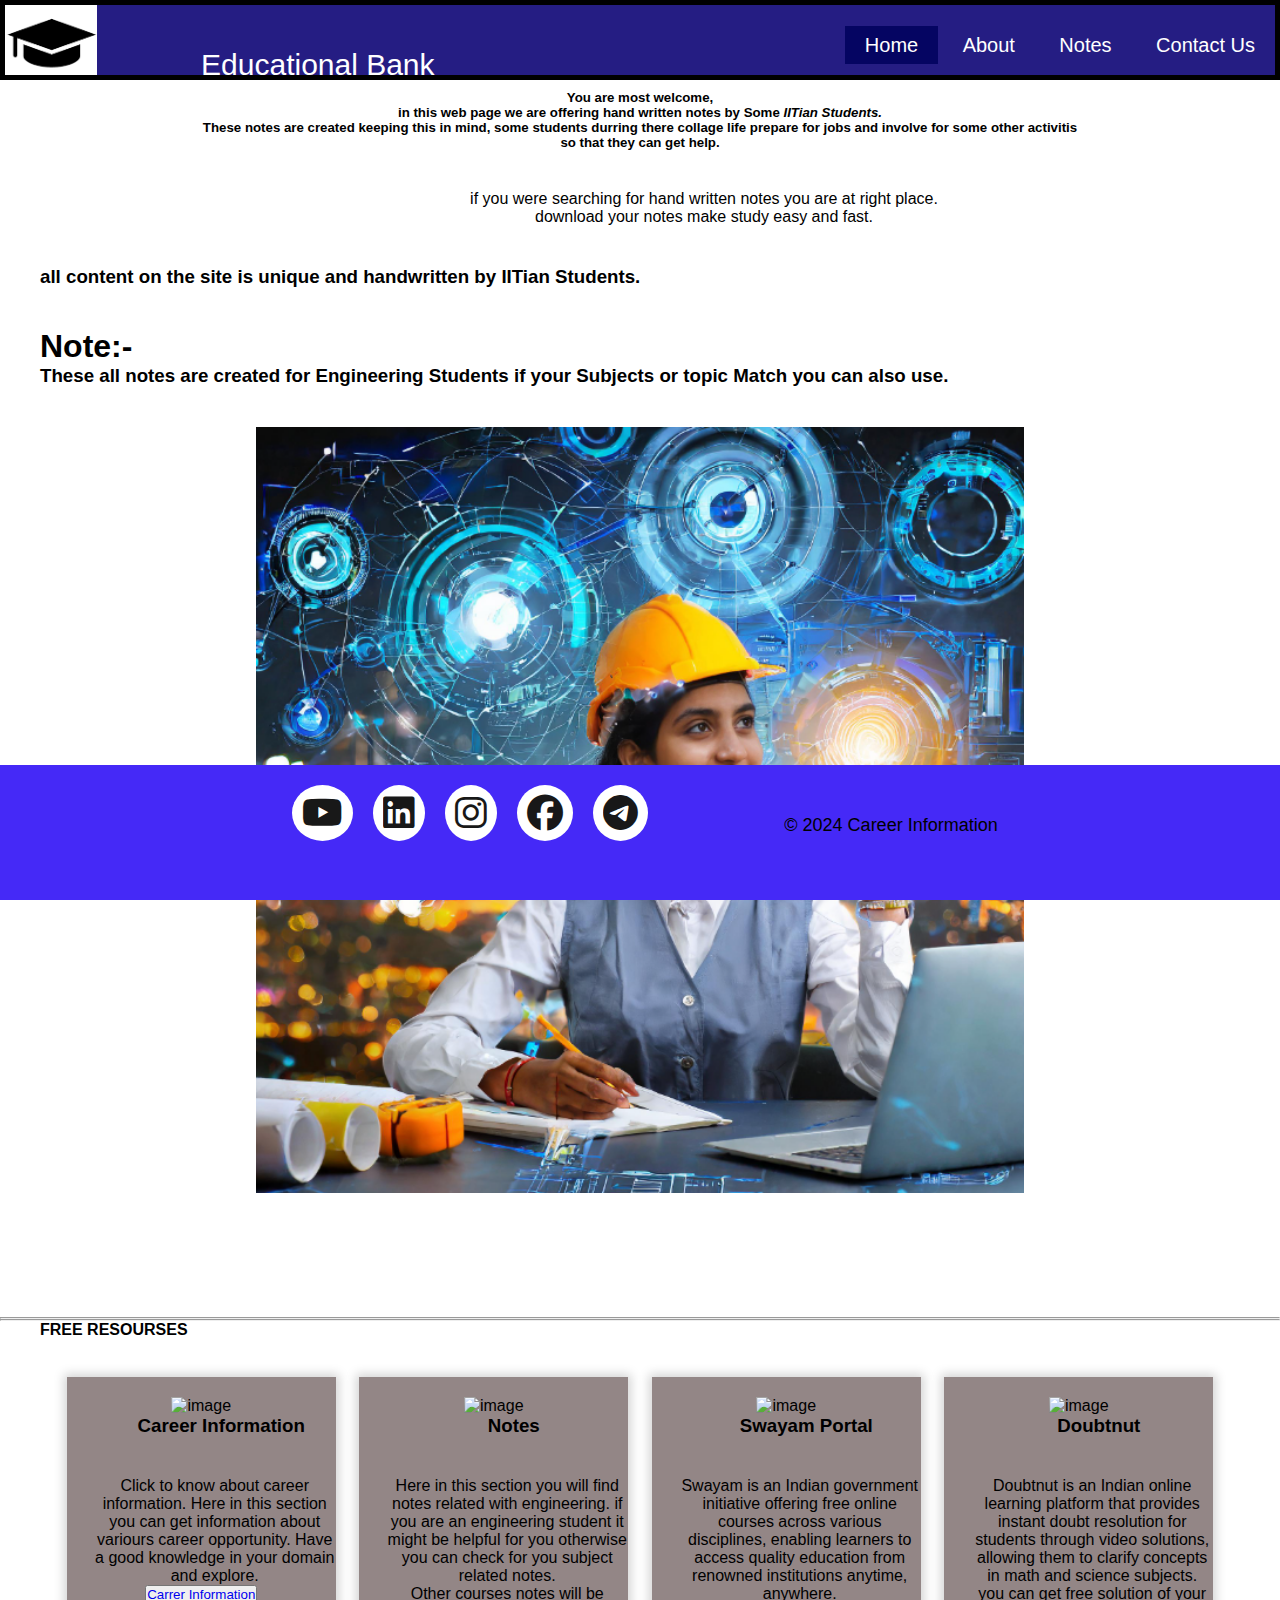
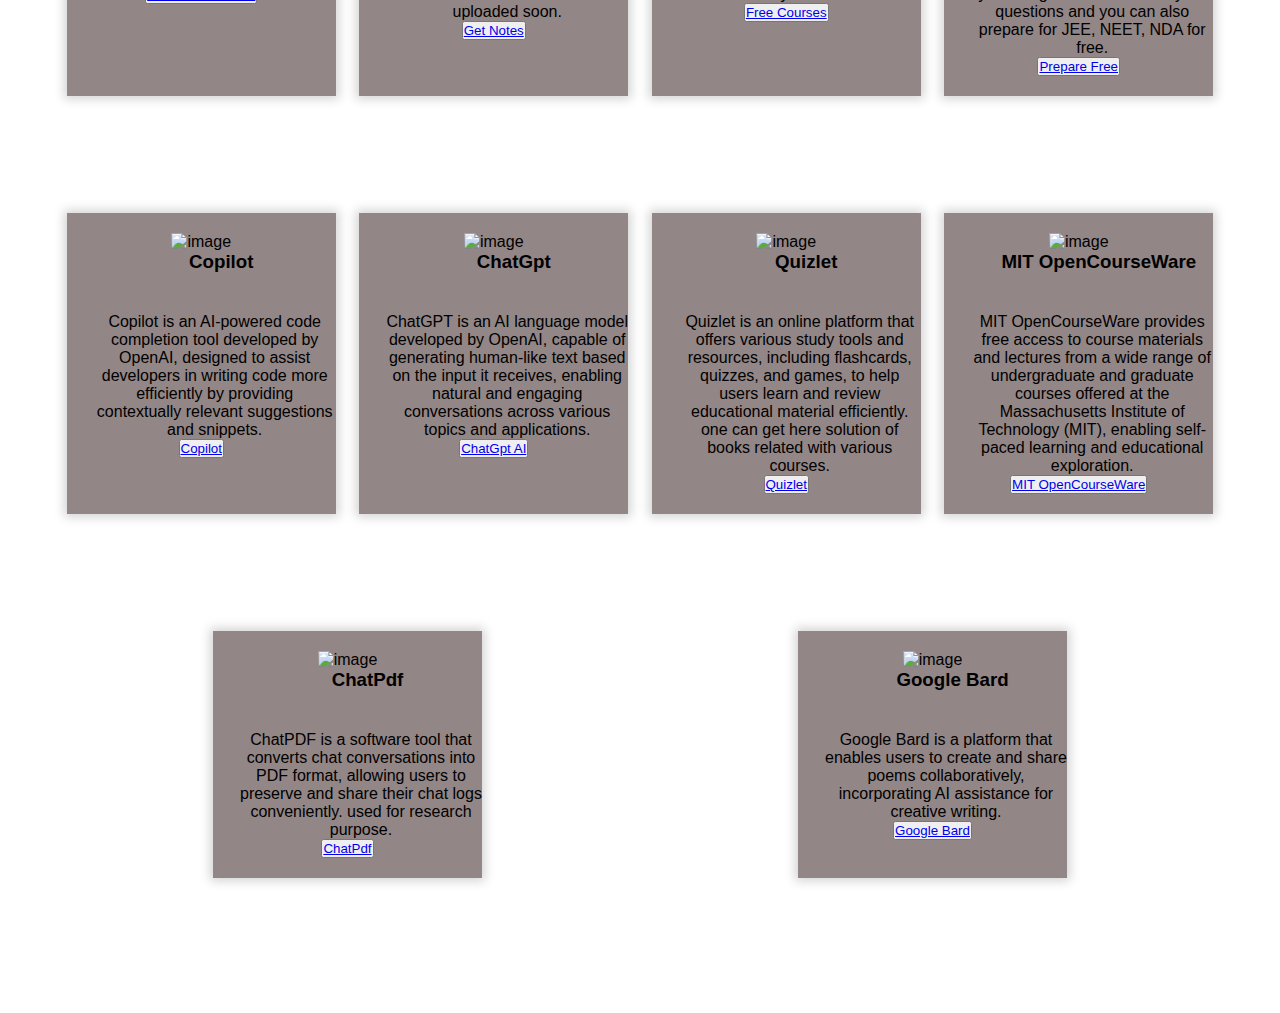
==== index.html @ bbde0bea "social links added" ====
<!DOCTYPE html>
<html lang="en">
<head>
  <meta charset="UTF-8">
  <meta name="viewport" content="width=device-width, initial-scale=1.0">
  <link rel="stylesheet" href="https://cdnjs.cloudflare.com/ajax/libs/font-awesome/6.5.2/css/all.min.css" integrity="sha512-SnH5WK+bZxgPHs44uWIX+LLJAJ9/2PkPKZ5QiAj6Ta86w+fsb2TkcmfRyVX3pBnMFcV7oQPJkl9QevSCWr3W6A==" crossorigin="anonymous" referrerpolicy="no-referrer" />
  <title>Collage notes</title>
  <link rel="stylesheet" href="style.css">

  <link rel="stylesheet" href="https://cdnjs.cloudflare.com/ajax/libs/font-awesome/6.5.1/css/all.min.css"/> 
</head>
<body>
  
 <nav>
  <img src="logo.png" alt="logo" height="70px">
  <input type="checkbox" id="check" name="" value=" ">
  <label for="check" id="checkbtn"> <i class="fa fa-bars "></i></label>
<label class="name">Educational Bank </label>
<ul>
  <li><a class="active" href="index.html">home</a></li>
  <li><a href="#">about</a></li>
  <li><a href="card.html">Notes</a></li>
  <li><a href="#">contact us</a></li>

</ul>
 </nav>


 
 <br><main>


 <p><h5>You  are most welcome, <br> in this web page we are offering hand written notes by Some <i>IITian Students.</i> <br>These notes are created keeping this in mind, some students durring there collage life prepare for jobs and involve for some other activitis <br> so that they can get help. </h5></p>



<div class="about-page">
  <div class="data">

<p class="text-start">if you were searching for hand written notes you are at right place. <br>download your notes make study easy and fast. <br></p>
<p class="text-center"><h3>all content on the site is unique and handwritten by IITian Students. <br></h3></p>
<p><h1>Note:-</h1><h3> These all notes are created for Engineering Students if your Subjects or topic Match you can also use.</h3></p>

</div>
<div class="image"><img src="Screenshot 2024-02-15 220705.png" alt="Image">
 
</div>
</div>
<hr><hr>


<h4>FREE RESOURSES</h4>
<div class="training-section">
  <div class="container">
    
    <div class="resourses">
      <img src="#" alt="image">
      <h3>Career Information</h3>
      <p>Click to know about career information. Here in this section you can get information about variours career opportunity. Have a good knowledge in your domain and explore.  </p>
      <button><a target="_blank" href="https://www.onetonline.org/">Carrer Information</a></button>
    </div>

    <div class="resourses">
      <img src="#" alt="image">
      <h3>Notes</h3>
      <p>
        Here in this section you will find notes related with engineering. if you are an engineering student it might be helpful for you otherwise you can check for you subject related notes. <br>Other courses notes will be uploaded soon. 
       
      </p>
      <button><a target="_blank" href="card.html">Get Notes</a></button>
    </div>

    <div class="resourses">
      <img src="#" alt="image">
      <h3>Swayam Portal</h3>
      <p>Swayam is an Indian government initiative offering free online courses across various disciplines, enabling learners to access quality education from renowned institutions anytime, anywhere.</p>
      <button><a target="_blank" href="differential equations short note part 1.pdf">Free Courses</a></button>
    </div>

    <div class="resourses">
      <img src="#" alt="image">
      <h3>Doubtnut</h3>
      <p>Doubtnut is an Indian online learning platform that provides instant doubt resolution for students through video solutions, allowing them to clarify concepts in math and science subjects. <br> you can get free solution of your questions and you can also prepare for JEE, NEET, NDA for free.</p>
      <button><a target="_blank" href="https://www.doubtnut.com/">Prepare Free</a></button>
    </div>

    <div class="resourses">
      <img src="#" alt="image">
      <h3>Copilot</h3>
      <p>Copilot is an AI-powered code completion tool developed by OpenAI, designed to assist developers in writing code more efficiently by providing contextually relevant suggestions and snippets.</p>
      <button><a target="_blank" href="https://copilot.microsoft.com/">Copilot</a></button>
    </div>

    <div class="resourses">
      <img src="#" alt="image">
      <h3>ChatGpt</h3>
      <p>ChatGPT is an AI language model developed by OpenAI, capable of generating human-like text based on the input it receives, enabling natural and engaging conversations across various topics and applications.</p>
      <button><a target="_blank" href="https://chat.openai.com/">ChatGpt AI</a></button>
    </div>

    <div class="resourses">
      <img src="#" alt="image">
      <h3>Quizlet</h3>
      <p>Quizlet is an online platform that offers various study tools and resources, including flashcards, quizzes, and games, to help users learn and review educational material efficiently. one can get here solution of books related with various courses.</p>
      <button><a target="_blank" href="https://quizlet.com/latest">Quizlet</a></button>
    </div>

    <div class="resourses">
      <img src="#" alt="image">
      <h3>MIT OpenCourseWare</h3>
      <p>MIT OpenCourseWare provides free access to course materials and lectures from a wide range of undergraduate and graduate courses offered at the Massachusetts Institute of Technology (MIT), enabling self-paced learning and educational exploration.</p>
      <button><a target="_blank" href="https://ocw.mit.edu/">MIT OpenCourseWare</a></button>
    </div>

    <div class="resourses">
      <img src="#" alt="image">
      <h3>ChatPdf</h3>
      <p>ChatPDF is a software tool that converts chat conversations into PDF format, allowing users to preserve and share their chat logs conveniently. used for research purpose.</p>
      <button><a target="_blank" href="https://www.chatpdf.com/">ChatPdf</a></button>
    </div>

    <div class="resourses">
      <img src="#" alt="image">
      <h3>Google Bard</h3>
      <p>Google Bard is a platform that enables users to create and share poems collaboratively, incorporating AI assistance for creative writing.</p>
      <button><a target="_blank" href="https://gemini.google.com/">Google Bard</a></button>
    </div>
  </div>
</div>

 </main><br>


 <script type="module" src="https://unpkg.com/ionicons@7.1.0/dist/ionicons/ionicons.esm.js"></script>
 <script nomodule src="https://unpkg.com/ionicons@7.1.0/dist/ionicons/ionicons.js"></script>
 
 <footer>
  
    <div class="socialIcons">
      <a href="https://www.youtube.com/channel/UCD_uk82IVQMO23_xUCUI8kA"> <i class = "fa-brands fa-youtube"></i></a>
      <a href="https://www.linkedin.com/in/nakul-750121258/"> <i class="fa-brands fa-linkedin"></i></a>
      <a href="https://www.instagram.com/nakulsinghgprbs?igsh=MTF0cnExNGRsNGc1ag=="> <i class="fa-brands fa-instagram"></i></a>
      <a href="https://www.facebook.com/profile.php?id=100066892186661"> <i class = "fa-brands fa-facebook"></i></a>
      <a href="https://web.telegram.org/k/#-1871010980"> <i class="fa-brands fa-telegram"></i></i></a>

      <p>&copy; 2024 Career Information</p>
    </div>
   
 </footer>
 </body>
 
 </html>
---- style.css ----
*{
  padding: 0;
  margin: 0;
  box-sizing: border-box;
  font-family: 'Gill Sans', 'Gill Sans MT', Calibri, 'Trebuchet MS', sans-serif;
}
html{
  height: 80%;
  box-sizing: border-box;
}
body{
  position: relative;
  margin: 0;
  min-height: 100%;
  padding-bottom: 0px;
  height: 100vh;
}
main{
  width: 100%;
  margin: 0 auto;
  padding-top: 32px;
}
h2{
  text-align: center;
  text-transform: capitalize;
}
nav{
  height: 80px;
  width: 100%;
  background-color: rgb(37, 29, 131);
  overflow: hidden;
  position: fixed;
  top: 0;
  z-index: 1000;
  border: 5px solid black;
  
}
label.name{
  
  margin-bottom: 45%;
  font-size: 30px;
  color: white;
  margin: 0 100px;
  line-height: 80px;
}
nav ul{
  float: right;
  list-style-type: none;
}
nav ul li{
  display: inline-block;
  line-height: 80px;
}
nav ul li a{
  text-decoration: none;
  color: white;
  font-size: 20px;
  text-transform: capitalize;
  padding: 8px 20px;
  
}
nav ul li a.active,a:hover{
  background-color: rgb(5, 5, 98);
}

.dropdownMmenu{
  display: block;
  position: absolute;
  left: 0;
  top: 100%;
  background-color: black;
}
.dropdownMmenu ul li {
  width: 150px;
  padding: 10px;
}

#checkbtn{
  float: right;
  line-height: 80px;
  margin-right: 10px;
  font-size: 30px;
  color: rgb(157, 96, 96);
  display: none;
}
#check{
  display: none;
} 
#check:checked ~ ul{
  left: 0;
}
p{
  text-align: center;
  margin-left: 10%;
  margin-top: 40px;
  text-justify: auto;
}
.text-center{
  margin-left: 10%;
}
h1{
  margin-left: 40px;
}
h4{
  margin-left: 40px;
  margin-bottom: 3%;
}
.training-section h1{
  margin-top: 4%;
  text-align: center;
  padding: 25px 0px;
  
}
.container{
  width: 1170px;
  margin: auto;
  flex-wrap: wrap;
  justify-content: space-around;
  display: flex;
}
.resourses{
  flex-basis: 23%;
  margin-bottom: 10%;
  text-align: center;
  padding: 20px 0px;
  background: rgb(147, 134, 134);
  box-shadow: 0px 0px 10px 3px lightgrey;
}
.training-item h3{
  padding: 10px 0px;
}
.training-item p{
  font-size: 14px;
  padding: 10px;
}

h3{
  margin-left: 40px;
}

h5{
  text-justify: auto;
  text-align: justify;
  margin-top: 10px;
  margin-left: 15%;
  margin-right: 15%;
  text-align: center;
}
.about-page .image{
  margin-bottom: 120px;
}
.about-page .image img{
  align-content: baseline;
  width: 60%;
  margin-right: 20px;
  margin-left: 20%;
}
.btn{
  background-color: blue;
  color: white;
  margin-bottom: 100px;
  width: 120px;
  height: 40px;
  align-items: center;
  margin-left: 48%;
  
}
.btn a{
  text-align: center;
  color: white;
  text-align: justify;
  text-decoration: none;
}



footer {
  background-color: rgb(69, 41, 247);
  height: 15%;
  font-size: 18px;
  padding: 10px;
  text-align: center;
  position: fixed;
  right: 0;
  left: 0;
  bottom: 0;
  margin-top: auto;
}
.socialIcons{
  display: flex;
  justify-content: center;
}
.socialIcons a{
  text-decoration: none;
  padding: 10px;
  background-color: white;
  margin: 10px;
  border-radius: 50%;
}
.socialIcons a i{
  font-size: 2em;
  color: black;
  opacity: 0.9;
}


@media only screen and (min-width: 300px ) and (max-width:767px){
  .wrapper{
      flex-direction: column;
  }
  labe.logo{
      font-size: 26px;
      margin: 0 50px;
  }
  #checkbtn{
      display: block;
  }
  nav ul{
      width: 100%;
      height: 100vh;
      background-color: blue;
      position: fixed;
      top: 80px;
      left: -100%; 
      transition: .5s;
  }
  nav ul li{
      display: block;
      text-align: center;
      line-height: 45px;
      margin-top: 10px;
    
  }
  .container{
    width: 100%;
    flex-direction: column;
  }
  .resourses{
    margin: 10px;
  }

}
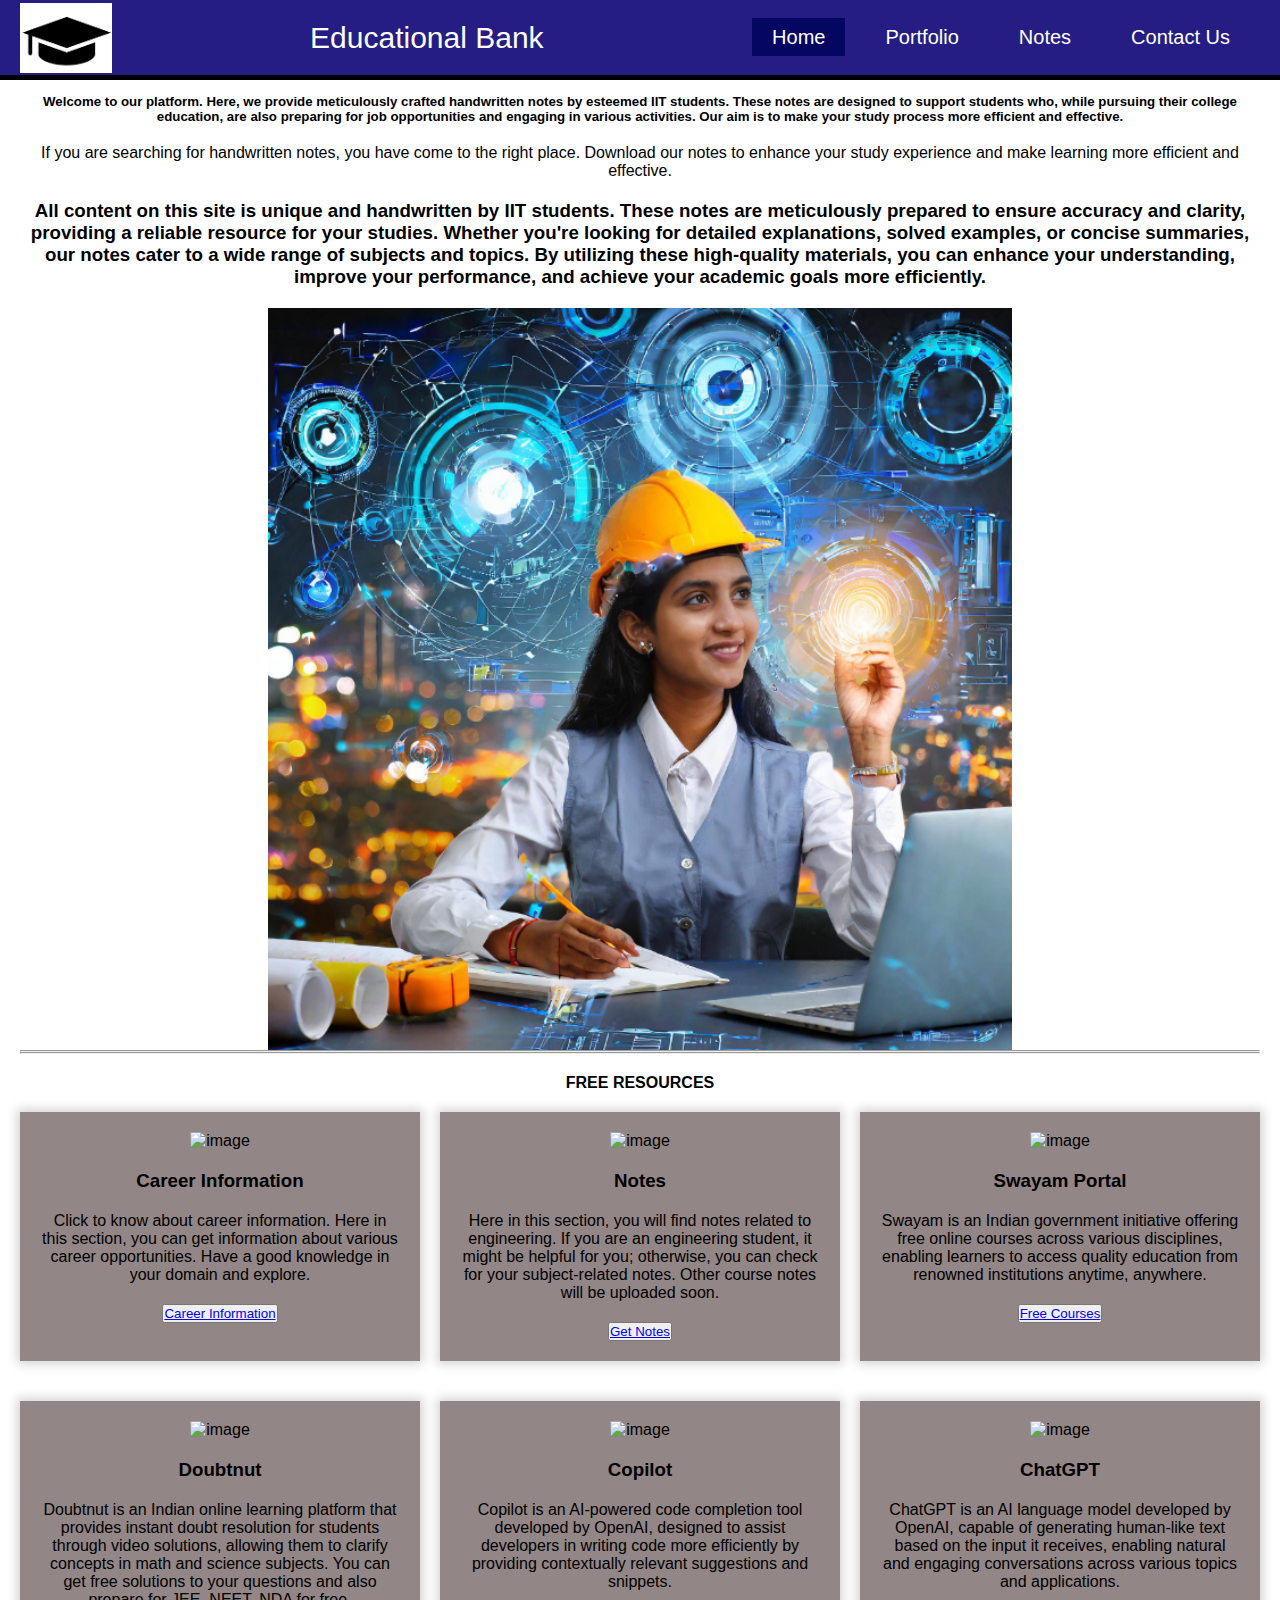
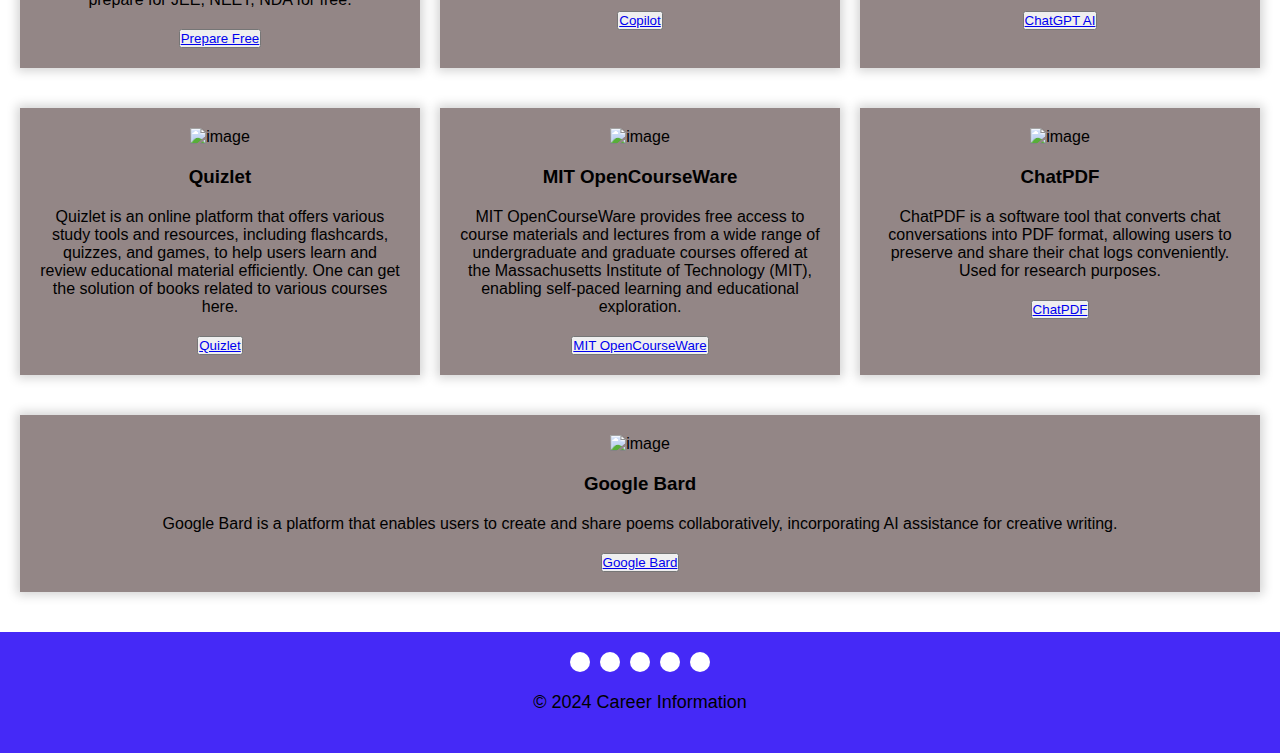
==== commit 7013dbda: "portfolio added" ====
--- a/index.html
+++ b/index.html
@@ -4,149 +4,138 @@
   <meta charset="UTF-8">
   <meta name="viewport" content="width=device-width, initial-scale=1.0">
   <link rel="stylesheet" href="https://cdnjs.cloudflare.com/ajax/libs/font-awesome/6.5.2/css/all.min.css" integrity="sha512-SnH5WK+bZxgPHs44uWIX+LLJAJ9/2PkPKZ5QiAj6Ta86w+fsb2TkcmfRyVX3pBnMFcV7oQPJkl9QevSCWr3W6A==" crossorigin="anonymous" referrerpolicy="no-referrer" />
-  <title>Collage notes</title>
+  <title>Collage Notes</title>
   <link rel="stylesheet" href="style.css">
-
-  <link rel="stylesheet" href="https://cdnjs.cloudflare.com/ajax/libs/font-awesome/6.5.1/css/all.min.css"/> 
 </head>
 <body>
-  
  <nav>
   <img src="logo.png" alt="logo" height="70px">
-  <input type="checkbox" id="check" name="" value=" ">
+  <input type="checkbox" id="check">
   <label for="check" id="checkbtn"> <i class="fa fa-bars "></i></label>
-<label class="name">Educational Bank </label>
-<ul>
-  <li><a class="active" href="index.html">home</a></li>
-  <li><a href="#">about</a></li>
-  <li><a href="card.html">Notes</a></li>
-  <li><a href="#">contact us</a></li>
+  <label class="name">Educational Bank</label>
+  <ul>
+    <li><a class="active" href="index.html">Home</a></li>
+    <li><a target="_blank" href="https://portfolio-nakulgprbs-projects.vercel.app/">Portfolio</a></li>
+    <li><a href="card.html">Notes</a></li>
+    <li><a href="contact.html">Contact Us</a></li>
+  </ul>
+ </nav>
+<br><br><br>
+<main>
+  <section>
+    <h5>Welcome to our platform. Here, we provide meticulously crafted handwritten notes by esteemed IIT students. These notes are designed to support students who, while pursuing their college education, are also preparing for job opportunities and engaging in various activities. Our aim is to make your study process more efficient and effective.</h5>
+  </section>
 
-</ul>
- </nav>
+  <div class="about-page">
+    <div class="data">
+      <p class="text-start">If you are searching for handwritten notes, you have come to the right place. Download our notes to enhance your study experience and make learning more efficient and effective.
+      </p>
+      <h3 class="text-center">All content on this site is unique and handwritten by IIT students. These notes are meticulously prepared to ensure accuracy and clarity, providing a reliable resource for your studies. Whether you're looking for detailed explanations, solved examples, or concise summaries, our notes cater to a wide range of subjects and topics. By utilizing these high-quality materials, you can enhance your understanding, improve your performance, and achieve your academic goals more efficiently.</h3>
+      
+    </div>
+    <div class="image"><img src="Screenshot 2024-02-15 220705.png" alt="Image"></div>
+  </div>
+  
+  <hr><hr>
 
+  <h4>FREE RESOURCES</h4>
+  <div class="training-section">
+    <div class="container">
+      <div class="resources">
+        <img src="#" alt="image">
+        <h3>Career Information</h3>
+        <p>Click to know about career information. Here in this section, you can get information about various career opportunities. Have a good knowledge in your domain and explore.</p>
+        <button><a target="_blank" href="https://www.onetonline.org/">Career Information</a></button>
+      </div>
 
- 
- <br><main>
+      <div class="resources">
+        <img src="#" alt="image">
+        <h3>Notes</h3>
+        <p>Here in this section, you will find notes related to engineering. If you are an engineering student, it might be helpful for you; otherwise, you can check for your subject-related notes. Other course notes will be uploaded soon.</p>
+        <button><a target="_blank" href="card.html">Get Notes</a></button>
+      </div>
 
+      <div class="resources">
+        <img src="#" alt="image">
+        <h3>Swayam Portal</h3>
+        <p>Swayam is an Indian government initiative offering free online courses across various disciplines, enabling learners to access quality education from renowned institutions anytime, anywhere.</p>
+        <button><a target="_blank" href="differential equations short note part 1.pdf">Free Courses</a></button>
+      </div>
 
- <p><h5>You  are most welcome, <br> in this web page we are offering hand written notes by Some <i>IITian Students.</i> <br>These notes are created keeping this in mind, some students durring there collage life prepare for jobs and involve for some other activitis <br> so that they can get help. </h5></p>
+      <div class="resources">
+        <img src="#" alt="image">
+        <h3>Doubtnut</h3>
+        <p>Doubtnut is an Indian online learning platform that provides instant doubt resolution for students through video solutions, allowing them to clarify concepts in math and science subjects. You can get free solutions to your questions and also prepare for JEE, NEET, NDA for free.</p>
+        <button><a target="_blank" href="https://www.doubtnut.com/">Prepare Free</a></button>
+      </div>
 
+      <div class="resources">
+        <img src="#" alt="image">
+        <h3>Copilot</h3>
+        <p>Copilot is an AI-powered code completion tool developed by OpenAI, designed to assist developers in writing code more efficiently by providing contextually relevant suggestions and snippets.</p>
+        <button><a target="_blank" href="https://copilot.microsoft.com/">Copilot</a></button>
+      </div>
 
+      <div class="resources">
+        <img src="#" alt="image">
+        <h3>ChatGPT</h3>
+        <p>ChatGPT is an AI language model developed by OpenAI, capable of generating human-like text based on the input it receives, enabling natural and engaging conversations across various topics and applications.</p>
+        <button><a target="_blank" href="https://chat.openai.com/">ChatGPT AI</a></button>
+      </div>
 
-<div class="about-page">
-  <div class="data">
+      <div class="resources">
+        <img src="#" alt="image">
+        <h3>Quizlet</h3>
+        <p>Quizlet is an online platform that offers various study tools and resources, including flashcards, quizzes, and games, to help users learn and review educational material efficiently. One can get the solution of books related to various courses here.</p>
+        <button><a target="_blank" href="https://quizlet.com/latest">Quizlet</a></button>
+      </div>
 
-<p class="text-start">if you were searching for hand written notes you are at right place. <br>download your notes make study easy and fast. <br></p>
-<p class="text-center"><h3>all content on the site is unique and handwritten by IITian Students. <br></h3></p>
-<p><h1>Note:-</h1><h3> These all notes are created for Engineering Students if your Subjects or topic Match you can also use.</h3></p>
+      <div class="resources">
+        <img src="#" alt="image">
+        <h3>MIT OpenCourseWare</h3>
+        <p>MIT OpenCourseWare provides free access to course materials and lectures from a wide range of undergraduate and graduate courses offered at the Massachusetts Institute of Technology (MIT), enabling self-paced learning and educational exploration.</p>
+        <button><a target="_blank" href="https://ocw.mit.edu/">MIT OpenCourseWare</a></button>
+      </div>
 
-</div>
-<div class="image"><img src="Screenshot 2024-02-15 220705.png" alt="Image">
- 
-</div>
-</div>
-<hr><hr>
+      <div class="resources">
+        <img src="#" alt="image">
+        <h3>ChatPDF</h3>
+        <p>ChatPDF is a software tool that converts chat conversations into PDF format, allowing users to preserve and share their chat logs conveniently. Used for research purposes.</p>
+        <button><a target="_blank" href="https://www.chatpdf.com/">ChatPDF</a></button>
+      </div>
 
-
-<h4>FREE RESOURSES</h4>
-<div class="training-section">
-  <div class="container">
-    
-    <div class="resourses">
-      <img src="#" alt="image">
-      <h3>Career Information</h3>
-      <p>Click to know about career information. Here in this section you can get information about variours career opportunity. Have a good knowledge in your domain and explore.  </p>
-      <button><a target="_blank" href="https://www.onetonline.org/">Carrer Information</a></button>
-    </div>
-
-    <div class="resourses">
-      <img src="#" alt="image">
-      <h3>Notes</h3>
-      <p>
-        Here in this section you will find notes related with engineering. if you are an engineering student it might be helpful for you otherwise you can check for you subject related notes. <br>Other courses notes will be uploaded soon. 
-       
-      </p>
-      <button><a target="_blank" href="card.html">Get Notes</a></button>
-    </div>
-
-    <div class="resourses">
-      <img src="#" alt="image">
-      <h3>Swayam Portal</h3>
-      <p>Swayam is an Indian government initiative offering free online courses across various disciplines, enabling learners to access quality education from renowned institutions anytime, anywhere.</p>
-      <button><a target="_blank" href="differential equations short note part 1.pdf">Free Courses</a></button>
-    </div>
-
-    <div class="resourses">
-      <img src="#" alt="image">
-      <h3>Doubtnut</h3>
-      <p>Doubtnut is an Indian online learning platform that provides instant doubt resolution for students through video solutions, allowing them to clarify concepts in math and science subjects. <br> you can get free solution of your questions and you can also prepare for JEE, NEET, NDA for free.</p>
-      <button><a target="_blank" href="https://www.doubtnut.com/">Prepare Free</a></button>
-    </div>
-
-    <div class="resourses">
-      <img src="#" alt="image">
-      <h3>Copilot</h3>
-      <p>Copilot is an AI-powered code completion tool developed by OpenAI, designed to assist developers in writing code more efficiently by providing contextually relevant suggestions and snippets.</p>
-      <button><a target="_blank" href="https://copilot.microsoft.com/">Copilot</a></button>
-    </div>
-
-    <div class="resourses">
-      <img src="#" alt="image">
-      <h3>ChatGpt</h3>
-      <p>ChatGPT is an AI language model developed by OpenAI, capable of generating human-like text based on the input it receives, enabling natural and engaging conversations across various topics and applications.</p>
-      <button><a target="_blank" href="https://chat.openai.com/">ChatGpt AI</a></button>
-    </div>
-
-    <div class="resourses">
-      <img src="#" alt="image">
-      <h3>Quizlet</h3>
-      <p>Quizlet is an online platform that offers various study tools and resources, including flashcards, quizzes, and games, to help users learn and review educational material efficiently. one can get here solution of books related with various courses.</p>
-      <button><a target="_blank" href="https://quizlet.com/latest">Quizlet</a></button>
-    </div>
-
-    <div class="resourses">
-      <img src="#" alt="image">
-      <h3>MIT OpenCourseWare</h3>
-      <p>MIT OpenCourseWare provides free access to course materials and lectures from a wide range of undergraduate and graduate courses offered at the Massachusetts Institute of Technology (MIT), enabling self-paced learning and educational exploration.</p>
-      <button><a target="_blank" href="https://ocw.mit.edu/">MIT OpenCourseWare</a></button>
-    </div>
-
-    <div class="resourses">
-      <img src="#" alt="image">
-      <h3>ChatPdf</h3>
-      <p>ChatPDF is a software tool that converts chat conversations into PDF format, allowing users to preserve and share their chat logs conveniently. used for research purpose.</p>
-      <button><a target="_blank" href="https://www.chatpdf.com/">ChatPdf</a></button>
-    </div>
-
-    <div class="resourses">
-      <img src="#" alt="image">
-      <h3>Google Bard</h3>
-      <p>Google Bard is a platform that enables users to create and share poems collaboratively, incorporating AI assistance for creative writing.</p>
-      <button><a target="_blank" href="https://gemini.google.com/">Google Bard</a></button>
+      <div class="resources">
+        <img src="#" alt="image">
+        <h3>Google Bard</h3>
+        <p>Google Bard is a platform that enables users to create and share poems collaboratively, incorporating AI assistance for creative writing.</p>
+        <button><a target="_blank" href="https://gemini.google.com/">Google Bard</a></button>
+      </div>
     </div>
   </div>
-</div>
+</main>
 
- </main><br>
+<footer>
+  <div class="socialIcons">
+    <a href="https://www.youtube.com/channel/UCD_uk82IVQMO23_xUCUI8kA"> <i class="fa-brands fa-youtube"></i></a>
+    <a href="https://www.linkedin.com/in/nakul-750121258/"> <i class="fa-brands fa-linkedin"></i></a>
+    <a href="https://www.instagram.com/nakulsinghgprbs?igsh=MTF0cnExNGRsNGc1ag=="> <i class="fa-brands fa-instagram"></i></a>
+    <a href="https://www.facebook.com/profile.php?id=100066892186661"> <i class="fa-brands fa-facebook"></i></a>
+    <a href="https://web.telegram.org/k/#-1871010980"> <i class="fa-brands fa-telegram"></i></i></a>
+  </div>
+  <p>&copy; 2024 Career Information</p>
+</footer>
 
-
- <script type="module" src="https://unpkg.com/ionicons@7.1.0/dist/ionicons/ionicons.esm.js"></script>
- <script nomodule src="https://unpkg.com/ionicons@7.1.0/dist/ionicons/ionicons.js"></script>
- 
- <footer>
-  
-    <div class="socialIcons">
-      <a href="https://www.youtube.com/channel/UCD_uk82IVQMO23_xUCUI8kA"> <i class = "fa-brands fa-youtube"></i></a>
-      <a href="https://www.linkedin.com/in/nakul-750121258/"> <i class="fa-brands fa-linkedin"></i></a>
-      <a href="https://www.instagram.com/nakulsinghgprbs?igsh=MTF0cnExNGRsNGc1ag=="> <i class="fa-brands fa-instagram"></i></a>
-      <a href="https://www.facebook.com/profile.php?id=100066892186661"> <i class = "fa-brands fa-facebook"></i></a>
-      <a href="https://web.telegram.org/k/#-1871010980"> <i class="fa-brands fa-telegram"></i></i></a>
-
-      <p>&copy; 2024 Career Information</p>
-    </div>
-   
- </footer>
- </body>
- 
- </html>+<script type="module" src="https://unpkg.com/ionicons@7.1.0/dist/ionicons/ionicons.esm.js"></script>
+<script nomodule src="https://unpkg.com/ionicons@7.1.0/dist/ionicons/ionicons.js"></script>
+<script>
+  document.getElementById('checkbtn').addEventListener('click', function() {
+    const ul = document.querySelector('nav ul');
+    if (ul.style.left === '0px') {
+      ul.style.left = '-100%';
+    } else {
+      ul.style.left = '0px';
+    }
+  });
+</script>
+</body>
+</html>
--- a/style.css
+++ b/style.css
@@ -1,248 +1,171 @@
-*{
+* {
   padding: 0;
   margin: 0;
   box-sizing: border-box;
   font-family: 'Gill Sans', 'Gill Sans MT', Calibri, 'Trebuchet MS', sans-serif;
 }
-html{
-  height: 80%;
-  box-sizing: border-box;
+
+html {
+  height: 100%;
 }
-body{
-  position: relative;
+
+body {
   margin: 0;
-  min-height: 100%;
-  padding-bottom: 0px;
-  height: 100vh;
+  padding: 0;
+  min-height: 100vh;
+  display: flex;
+  flex-direction: column;
 }
-main{
-  width: 100%;
-  margin: 0 auto;
-  padding-top: 32px;
+
+main {
+  flex: 1;
+  padding: 20px;
 }
-h2{
-  text-align: center;
-  text-transform: capitalize;
-}
-nav{
+
+nav {
   height: 80px;
   width: 100%;
   background-color: rgb(37, 29, 131);
-  overflow: hidden;
   position: fixed;
   top: 0;
   z-index: 1000;
-  border: 5px solid black;
-  
+  display: flex;
+  align-items: center;
+  justify-content: space-between;
+  padding: 0 20px;
+  border-bottom: 5px solid black;
 }
-label.name{
-  
-  margin-bottom: 45%;
+
+label.name {
   font-size: 30px;
   color: white;
-  margin: 0 100px;
-  line-height: 80px;
 }
-nav ul{
-  float: right;
+
+nav ul {
+  display: flex;
   list-style-type: none;
 }
-nav ul li{
-  display: inline-block;
-  line-height: 80px;
+
+nav ul li {
+  margin: 0 10px;
 }
-nav ul li a{
+
+nav ul li a {
   text-decoration: none;
   color: white;
   font-size: 20px;
   text-transform: capitalize;
   padding: 8px 20px;
-  
 }
-nav ul li a.active,a:hover{
+
+nav ul li a.active,
+nav ul li a:hover {
   background-color: rgb(5, 5, 98);
 }
 
-.dropdownMmenu{
-  display: block;
-  position: absolute;
-  left: 0;
-  top: 100%;
-  background-color: black;
-}
-.dropdownMmenu ul li {
-  width: 150px;
-  padding: 10px;
+#checkbtn {
+  display: none;
 }
 
-#checkbtn{
-  float: right;
-  line-height: 80px;
-  margin-right: 10px;
-  font-size: 30px;
-  color: rgb(157, 96, 96);
+#check {
   display: none;
 }
-#check{
-  display: none;
-} 
-#check:checked ~ ul{
-  left: 0;
+
+p {
+  text-align: center;
+  margin: 20px 0;
 }
-p{
+
+h1, h3, h4, h5 {
   text-align: center;
-  margin-left: 10%;
-  margin-top: 40px;
-  text-justify: auto;
+  margin: 20px 0;
 }
-.text-center{
-  margin-left: 10%;
+
+.about-page .image img {
+  display: block;
+  width: 60%;
+  margin: 0 auto;
 }
-h1{
-  margin-left: 40px;
+
+.training-section {
+  text-align: center;
 }
-h4{
-  margin-left: 40px;
-  margin-bottom: 3%;
-}
-.training-section h1{
-  margin-top: 4%;
-  text-align: center;
-  padding: 25px 0px;
-  
-}
-.container{
-  width: 1170px;
-  margin: auto;
+
+.container {
+  display: flex;
   flex-wrap: wrap;
   justify-content: space-around;
-  display: flex;
+  gap: 20px;
 }
-.resourses{
-  flex-basis: 23%;
-  margin-bottom: 10%;
-  text-align: center;
-  padding: 20px 0px;
+
+.resources {
+  flex: 1 1 calc(33.333% - 20px);
+  margin-bottom: 20px;
+  padding: 20px;
   background: rgb(147, 134, 134);
   box-shadow: 0px 0px 10px 3px lightgrey;
-}
-.training-item h3{
-  padding: 10px 0px;
-}
-.training-item p{
-  font-size: 14px;
-  padding: 10px;
-}
-
-h3{
-  margin-left: 40px;
-}
-
-h5{
-  text-justify: auto;
-  text-align: justify;
-  margin-top: 10px;
-  margin-left: 15%;
-  margin-right: 15%;
   text-align: center;
 }
-.about-page .image{
-  margin-bottom: 120px;
-}
-.about-page .image img{
-  align-content: baseline;
-  width: 60%;
-  margin-right: 20px;
-  margin-left: 20%;
-}
-.btn{
-  background-color: blue;
-  color: white;
-  margin-bottom: 100px;
-  width: 120px;
-  height: 40px;
-  align-items: center;
-  margin-left: 48%;
-  
-}
-.btn a{
-  text-align: center;
-  color: white;
-  text-align: justify;
-  text-decoration: none;
-}
-
-
 
 footer {
   background-color: rgb(69, 41, 247);
-  height: 15%;
   font-size: 18px;
-  padding: 10px;
+  padding: 20px;
   text-align: center;
-  position: fixed;
-  right: 0;
-  left: 0;
-  bottom: 0;
-  margin-top: auto;
 }
-.socialIcons{
+
+.socialIcons {
   display: flex;
   justify-content: center;
+  gap: 10px;
 }
-.socialIcons a{
+
+.socialIcons a {
   text-decoration: none;
   padding: 10px;
   background-color: white;
-  margin: 10px;
   border-radius: 50%;
 }
-.socialIcons a i{
+
+.socialIcons a i {
   font-size: 2em;
   color: black;
   opacity: 0.9;
 }
 
-
-@media only screen and (min-width: 300px ) and (max-width:767px){
-  .wrapper{
-      flex-direction: column;
-  }
-  labe.logo{
-      font-size: 26px;
-      margin: 0 50px;
-  }
-  #checkbtn{
-      display: block;
-  }
-  nav ul{
-      width: 100%;
-      height: 100vh;
-      background-color: blue;
-      position: fixed;
-      top: 80px;
-      left: -100%; 
-      transition: .5s;
-  }
-  nav ul li{
-      display: block;
-      text-align: center;
-      line-height: 45px;
-      margin-top: 10px;
-    
-  }
-  .container{
+@media (max-width: 767px) {
+  nav ul {
+    flex-direction: column;
+    background-color: rgb(37, 29, 131);
+    position: fixed;
+    top: 80px;
+    left: -100%;
     width: 100%;
-    flex-direction: column;
-  }
-  .resourses{
-    margin: 10px;
+    transition: 0.5s;
+    height: 100vh;
+    justify-content: center;
   }
 
+  nav ul li {
+    text-align: center;
+    margin: 20px 0;
+  }
+
+  #checkbtn {
+    display: block;
+    cursor: pointer;
+  }
+
+  #check:checked ~ ul {
+    left: 0;
+  }
+
+  .container {
+    flex-direction: column;
+    align-items: center;
+  }
+
+  .resources {
+    width: 90%;
+  }
 }
-
-
-
-
-
-
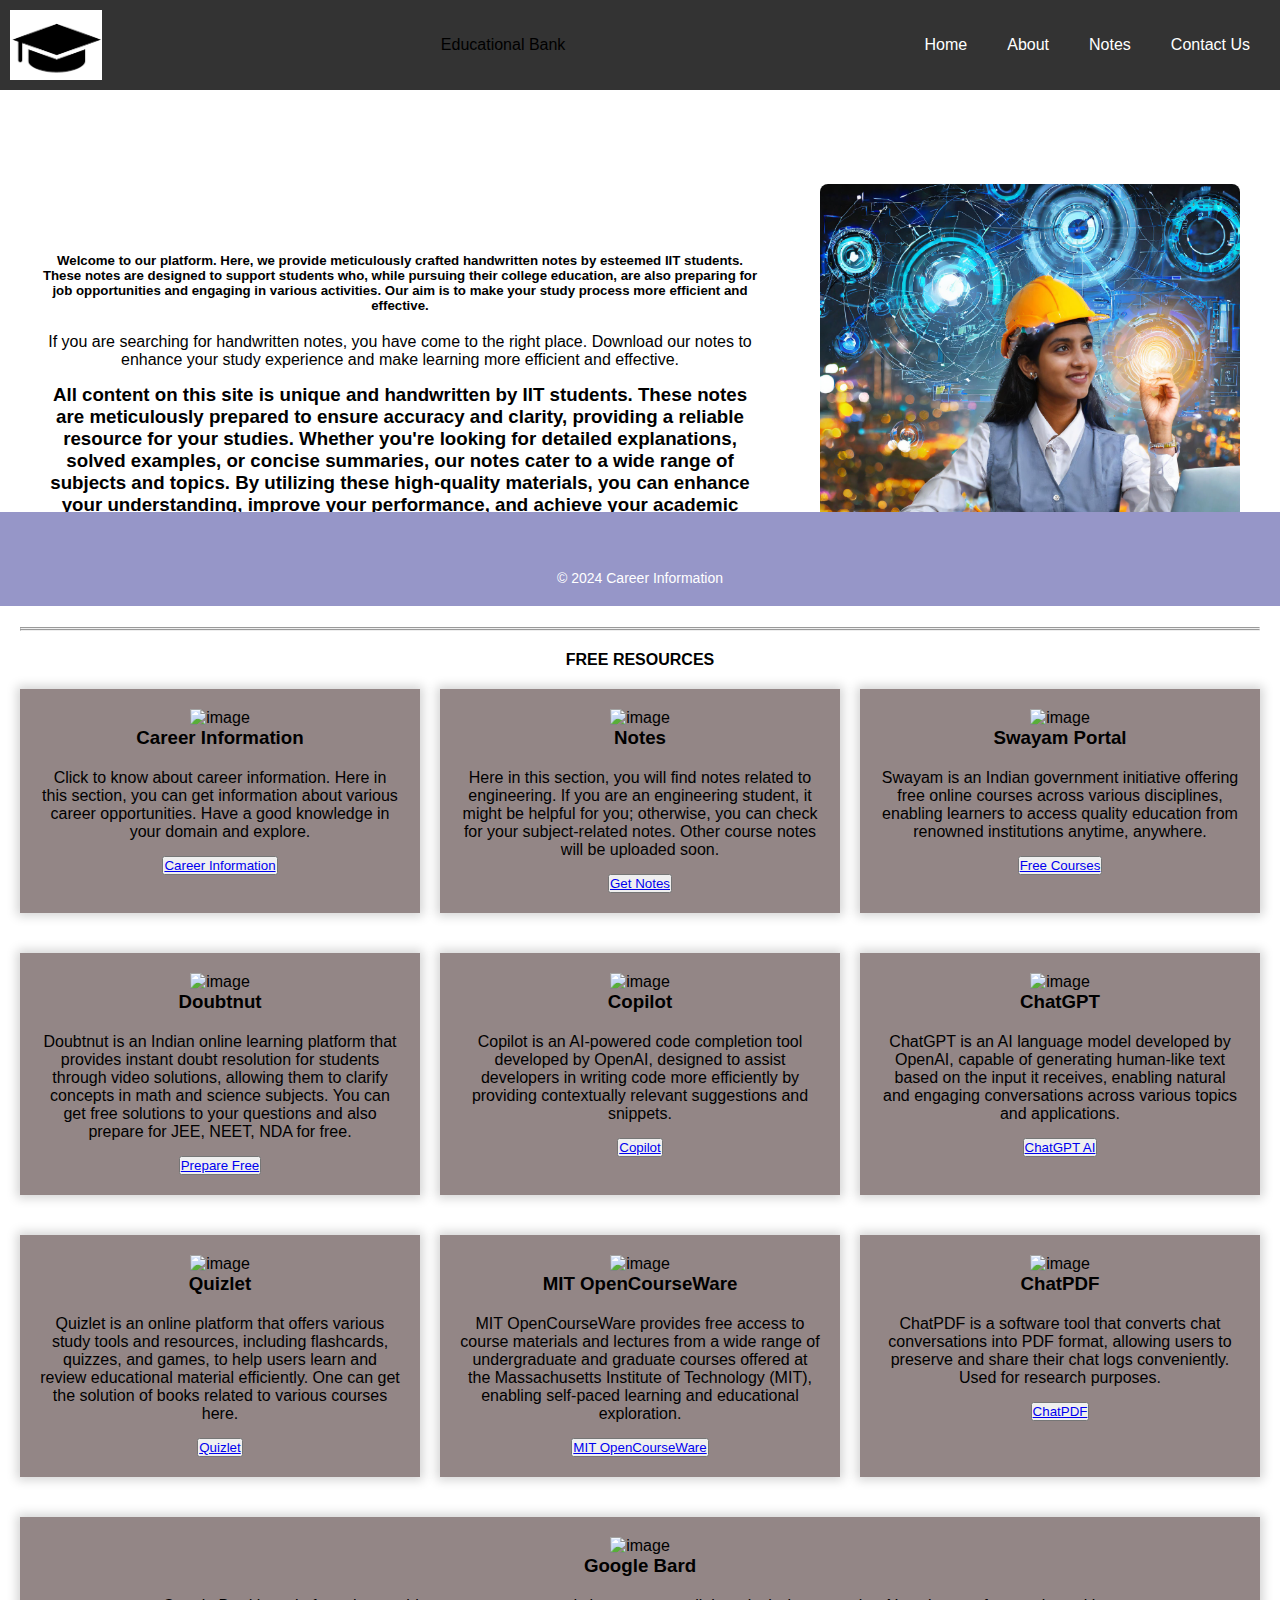
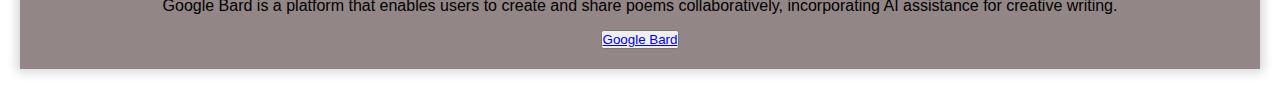
==== commit 4d888dec: "modified" ====
--- a/index.html
+++ b/index.html
@@ -8,33 +8,55 @@
   <link rel="stylesheet" href="style.css">
 </head>
 <body>
- <nav>
-  <img src="logo.png" alt="logo" height="70px">
-  <input type="checkbox" id="check">
-  <label for="check" id="checkbtn"> <i class="fa fa-bars "></i></label>
-  <label class="name">Educational Bank</label>
-  <ul>
-    <li><a class="active" href="index.html">Home</a></li>
-    <li><a target="_blank" href="https://portfolio-nakulgprbs-projects.vercel.app/">Portfolio</a></li>
-    <li><a href="card.html">Notes</a></li>
-    <li><a href="contact.html">Contact Us</a></li>
-  </ul>
- </nav>
+  <nav>
+    <img src="logo.png" alt="logo" height="70px">
+    <input type="checkbox" id="check" name="" value=" ">
+    <label for="check" id="checkbtn"> <i class="fa fa-bars"></i></label>
+    <label class="name">Educational Bank </label>
+    <ul>
+        <li><a class="active" href="index.html">Home</a></li>
+        <li><a target="_blank" href="https://portfolio-nakulgprbs-projects.vercel.app/">About</a></li>
+        <li class="dropdown">
+            <a href="javascript:void(0)" class="dropbtn">Notes</a>
+            <div class="dropdown-content">
+                <a href="#">NCERT Notes</a>
+                <div class="dropdown-submenu">
+                    <a href="#">Engineering Notes</a>
+                    <div class="dropdown-subcontent">
+                        <a href="new.html">Math</a>
+                        <a href="#">Physics</a>
+                        <a href="#">Electrical</a>
+                    </div>
+                </div>
+                <div class="dropdown-submenu">
+                    <a href="#">UPSC Notes</a>
+                    <div class="dropdown-subcontent">
+                        <a href="#">History</a>
+                        <a href="#">Geography</a>
+                        <a href="#">Polity</a>
+                    </div>
+                </div>
+            </div>
+        </li>
+        <li><a href="contact.html">Contact Us</a></li>
+    </ul>
+</nav>
 <br><br><br>
 <main>
-  <section>
-    <h5>Welcome to our platform. Here, we provide meticulously crafted handwritten notes by esteemed IIT students. These notes are designed to support students who, while pursuing their college education, are also preparing for job opportunities and engaging in various activities. Our aim is to make your study process more efficient and effective.</h5>
-  </section>
-
-  <div class="about-page">
-    <div class="data">
-      <p class="text-start">If you are searching for handwritten notes, you have come to the right place. Download our notes to enhance your study experience and make learning more efficient and effective.
-      </p>
-      <h3 class="text-center">All content on this site is unique and handwritten by IIT students. These notes are meticulously prepared to ensure accuracy and clarity, providing a reliable resource for your studies. Whether you're looking for detailed explanations, solved examples, or concise summaries, our notes cater to a wide range of subjects and topics. By utilizing these high-quality materials, you can enhance your understanding, improve your performance, and achieve your academic goals more efficiently.</h3>
-      
+  <section class="about-section">
+    <div class="about-content">
+        <div class="text-content">
+            <h5>Welcome to our platform. Here, we provide meticulously crafted handwritten notes by esteemed IIT students. These notes are designed to support students who, while pursuing their college education, are also preparing for job opportunities and engaging in various activities. Our aim is to make your study process more efficient and effective.</h5>
+            <div class="about-page">
+                <p>If you are searching for handwritten notes, you have come to the right place. Download our notes to enhance your study experience and make learning more efficient and effective.</p>
+                <h3>All content on this site is unique and handwritten by IIT students. These notes are meticulously prepared to ensure accuracy and clarity, providing a reliable resource for your studies. Whether you're looking for detailed explanations, solved examples, or concise summaries, our notes cater to a wide range of subjects and topics. By utilizing these high-quality materials, you can enhance your understanding, improve your performance, and achieve your academic goals more efficiently.</h3>
+            </div>
+        </div>
+        <div class="image-content">
+            <img src="Screenshot 2024-02-15 220705.png" alt="Handwritten Notes">
+        </div>
     </div>
-    <div class="image"><img src="Screenshot 2024-02-15 220705.png" alt="Image"></div>
-  </div>
+</section>
   
   <hr><hr>
 
--- a/style.css
+++ b/style.css
@@ -22,70 +22,138 @@
   padding: 20px;
 }
 
+/* Basic styles for navigation */
 nav {
-  height: 80px;
-  width: 100%;
-  background-color: rgb(37, 29, 131);
-  position: fixed;
+  display: flex;
+  justify-content: space-between;
+  align-items: center;
+  background-color: #333;
+  padding: 10px;
+}
+
+nav ul {
+  list-style-type: none;
+  margin: 0;
+  padding: 0;
+  display: flex;
+}
+
+nav ul li {
+  position: relative;
+}
+
+nav ul li a {
+  color: white;
+  padding: 14px 20px;
+  text-decoration: none;
+  display: block;
+}
+
+nav ul li a:hover {
+  background-color: #575757;
+}
+
+nav ul .dropdown-content {
+  display: none;
+  position: absolute;
+  background-color: #333;
+  min-width: 160px;
+  z-index: 1;
+}
+
+nav ul .dropdown-content a {
+  color: white;
+  padding: 12px 16px;
+  text-decoration: none;
+  display: block;
+  text-align: left;
+}
+
+nav ul .dropdown-content a:hover {
+  background-color: #575757;
+}
+
+nav ul li:hover .dropdown-content {
+  display: block;
+}
+
+
+.dropdown-submenu {
+  position: relative;
+}
+
+.dropdown-subcontent {
+  display: none;
+  position: absolute;
+  right: 100%;
   top: 0;
-  z-index: 1000;
+  background-color: #333;
+  min-width: 160px;
+}
+
+.dropdown-submenu:hover .dropdown-subcontent {
+  display: block;
+}
+
+
+#checkbtn {
+  display: none;
+}
+
+#check {
+  display: none;
+}
+
+p {
+  text-align: center;
+  margin: 20px 0;
+}
+
+h1, h3, h4, h5 {
+  text-align: center;
+  margin: 20px 0;
+}
+
+/* Flexbox layout for about section */
+.about-section {
+  padding: 20px;
+}
+
+.about-content {
   display: flex;
   align-items: center;
   justify-content: space-between;
-  padding: 0 20px;
-  border-bottom: 5px solid black;
-}
-
-label.name {
-  font-size: 30px;
-  color: white;
-}
-
-nav ul {
-  display: flex;
-  list-style-type: none;
-}
-
-nav ul li {
-  margin: 0 10px;
-}
-
-nav ul li a {
-  text-decoration: none;
-  color: white;
-  font-size: 20px;
-  text-transform: capitalize;
-  padding: 8px 20px;
-}
-
-nav ul li a.active,
-nav ul li a:hover {
-  background-color: rgb(5, 5, 98);
-}
-
-#checkbtn {
-  display: none;
-}
-
-#check {
-  display: none;
+  gap: 20px;
+}
+
+.text-content {
+  flex: 1;
+  max-width: 60%;
+}
+
+.image-content {
+  flex: 1;
+  max-width: 35%;
+}
+
+.image-content img {
+  width: 100%;
+  height: auto;
+  border-radius: 8px;
+}
+
+h5 {
+  margin-bottom: 20px;
 }
 
 p {
-  text-align: center;
-  margin: 20px 0;
-}
-
-h1, h3, h4, h5 {
-  text-align: center;
-  margin: 20px 0;
-}
-
-.about-page .image img {
-  display: block;
-  width: 60%;
-  margin: 0 auto;
-}
+  margin-bottom: 15px;
+}
+
+h3 {
+  margin-top: 0;
+}
+
 
 .training-section {
   text-align: center;
@@ -107,30 +175,35 @@
   text-align: center;
 }
 
+/* Footer Styling */
 footer {
-  background-color: rgb(69, 41, 247);
-  font-size: 18px;
-  padding: 20px;
-  text-align: center;
+  background-color: #9696c8; /* Dark background for footer */
+  color: #fff; /* White text color */
+  padding: 20px; /* Padding for spacing */
+  text-align: center; /* Center align text */
+  position: fixed; /* For positioning child elements */
+  margin-top: 40%;
+  width: 100%;
 }
 
 .socialIcons {
-  display: flex;
-  justify-content: center;
-  gap: 10px;
+  margin-bottom: 10px; /* Space below icons */
 }
 
 .socialIcons a {
-  text-decoration: none;
-  padding: 10px;
-  background-color: white;
-  border-radius: 50%;
-}
-
-.socialIcons a i {
-  font-size: 2em;
-  color: black;
-  opacity: 0.9;
+  color: #fff; /* White color for icons */
+  font-size: 24px; /* Size of icons */
+  margin: 0 10px; /* Space between icons */
+  text-decoration: none; /* Remove underline from links */
+}
+
+.socialIcons a:hover {
+  color: #ddd; /* Light color on hover */
+}
+
+footer p {
+  margin: 0; /* Remove default margin */
+  font-size: 14px; /* Font size for copyright text */
 }
 
 @media (max-width: 767px) {
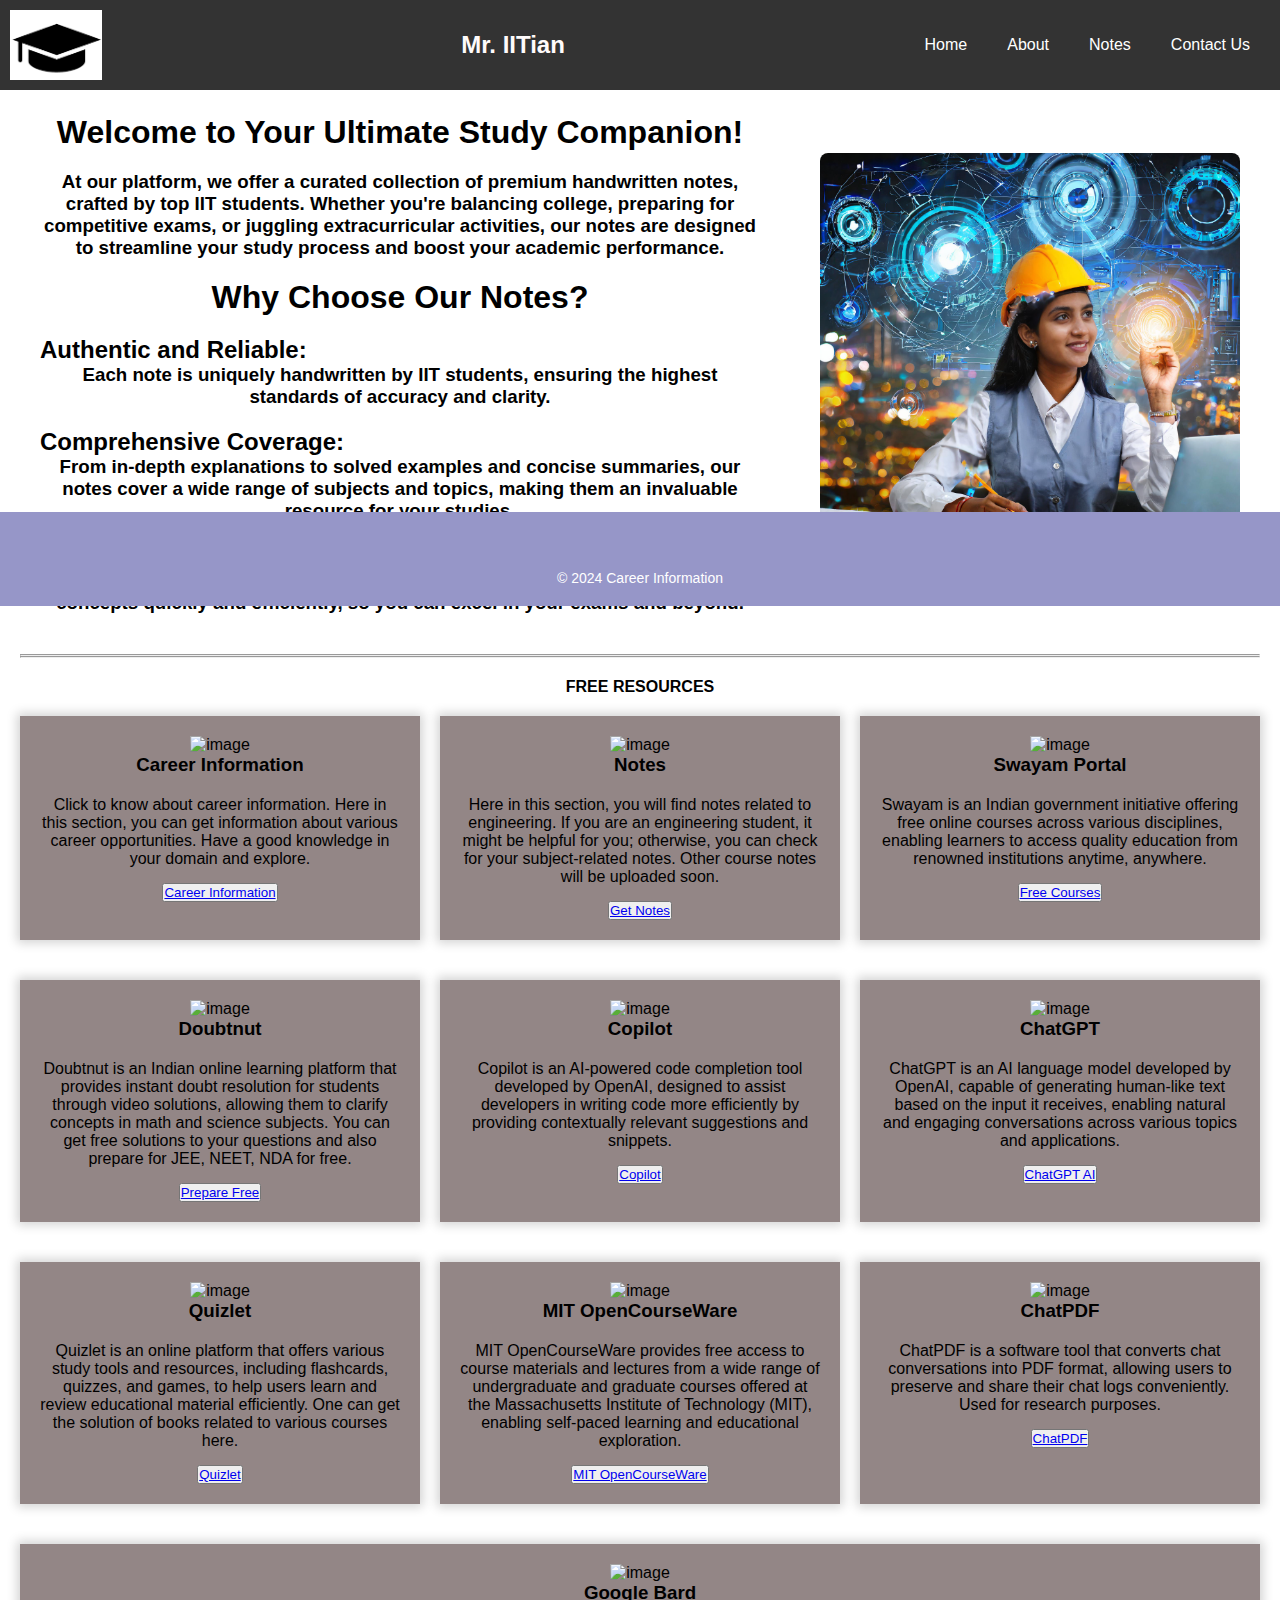
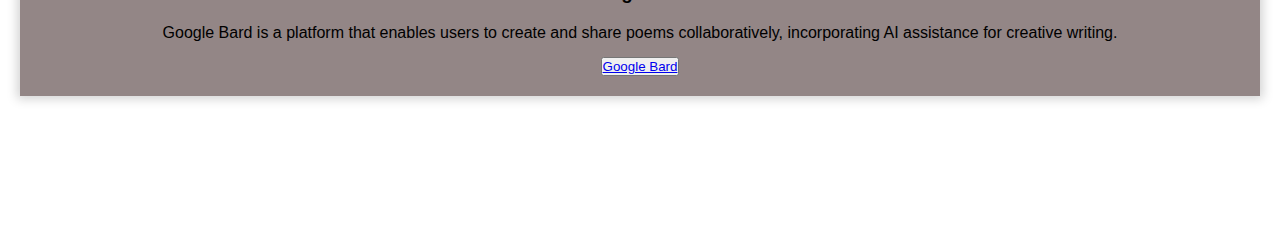
==== commit a316c385: "modified 1.0" ====
--- a/index.html
+++ b/index.html
@@ -12,7 +12,7 @@
     <img src="logo.png" alt="logo" height="70px">
     <input type="checkbox" id="check" name="" value=" ">
     <label for="check" id="checkbtn"> <i class="fa fa-bars"></i></label>
-    <label class="name">Educational Bank </label>
+    <label class="name">Mr. IITian </label>
     <ul>
         <li><a class="active" href="index.html">Home</a></li>
         <li><a target="_blank" href="https://portfolio-nakulgprbs-projects.vercel.app/">About</a></li>
@@ -23,17 +23,17 @@
                 <div class="dropdown-submenu">
                     <a href="#">Engineering Notes</a>
                     <div class="dropdown-subcontent">
-                        <a href="new.html">Math</a>
-                        <a href="#">Physics</a>
-                        <a href="#">Electrical</a>
+                        <a href="new.html">All Notes and question paper</a>
+                        <a href="#"></a>
+                        <a href="#"></a>
                     </div>
                 </div>
                 <div class="dropdown-submenu">
                     <a href="#">UPSC Notes</a>
                     <div class="dropdown-subcontent">
-                        <a href="#">History</a>
-                        <a href="#">Geography</a>
-                        <a href="#">Polity</a>
+                        <a href="#">History (Comming soon)</a>
+                        <a href="#">Geography (comming soon)</a>
+                        <a href="#">Polity (comming Soon)</a>
                     </div>
                 </div>
             </div>
@@ -46,10 +46,18 @@
   <section class="about-section">
     <div class="about-content">
         <div class="text-content">
-            <h5>Welcome to our platform. Here, we provide meticulously crafted handwritten notes by esteemed IIT students. These notes are designed to support students who, while pursuing their college education, are also preparing for job opportunities and engaging in various activities. Our aim is to make your study process more efficient and effective.</h5>
+          <h1>Welcome to Your Ultimate Study Companion!</h1>
+            <h3>At our platform, we offer a curated collection of premium handwritten notes, crafted by top IIT students. Whether you're balancing college, preparing for competitive exams, or juggling extracurricular activities, our notes are designed to streamline your study process and boost your academic performance.</h3>
             <div class="about-page">
-                <p>If you are searching for handwritten notes, you have come to the right place. Download our notes to enhance your study experience and make learning more efficient and effective.</p>
-                <h3>All content on this site is unique and handwritten by IIT students. These notes are meticulously prepared to ensure accuracy and clarity, providing a reliable resource for your studies. Whether you're looking for detailed explanations, solved examples, or concise summaries, our notes cater to a wide range of subjects and topics. By utilizing these high-quality materials, you can enhance your understanding, improve your performance, and achieve your academic goals more efficiently.</h3>
+              <h1>Why Choose Our Notes?</h1>
+                
+              <h2>Authentic and Reliable:</h2>
+                <h3> Each note is uniquely handwritten by IIT students, ensuring the highest standards of accuracy and clarity.</h3>
+
+                <h2>Comprehensive Coverage:</h2>
+                <h3>From in-depth explanations to solved examples and concise summaries, our notes cover a wide range of subjects and topics, making them an invaluable resource for your studies.</h3>
+                <h2>Efficiency and Effectiveness:</h2>
+                <h3>Our meticulously prepared notes are tailored to help you grasp complex concepts quickly and efficiently, so you can excel in your exams and beyond.</h3>
             </div>
         </div>
         <div class="image-content">
@@ -74,7 +82,7 @@
         <img src="#" alt="image">
         <h3>Notes</h3>
         <p>Here in this section, you will find notes related to engineering. If you are an engineering student, it might be helpful for you; otherwise, you can check for your subject-related notes. Other course notes will be uploaded soon.</p>
-        <button><a target="_blank" href="card.html">Get Notes</a></button>
+        <button><a target="_blank" href="new.html">Get Notes</a></button>
       </div>
 
       <div class="resources">
@@ -136,13 +144,14 @@
   </div>
 </main>
 
+<br><br><br><br><br>
 <footer>
   <div class="socialIcons">
-    <a href="https://www.youtube.com/channel/UCD_uk82IVQMO23_xUCUI8kA"> <i class="fa-brands fa-youtube"></i></a>
-    <a href="https://www.linkedin.com/in/nakul-750121258/"> <i class="fa-brands fa-linkedin"></i></a>
-    <a href="https://www.instagram.com/nakulsinghgprbs?igsh=MTF0cnExNGRsNGc1ag=="> <i class="fa-brands fa-instagram"></i></a>
-    <a href="https://www.facebook.com/profile.php?id=100066892186661"> <i class="fa-brands fa-facebook"></i></a>
-    <a href="https://web.telegram.org/k/#-1871010980"> <i class="fa-brands fa-telegram"></i></i></a>
+    <a target="_blank" href="https://www.youtube.com/channel/UCD_uk82IVQMO23_xUCUI8kA"> <i class="fa-brands fa-youtube"></i></a>
+    <a target="_blank" href="https://www.linkedin.com/in/nakul-750121258/"> <i class="fa-brands fa-linkedin"></i></a>
+    <a target="_blank" href="https://www.instagram.com/nakulsinghgprbs?igsh=MTF0cnExNGRsNGc1ag=="> <i class="fa-brands fa-instagram"></i></a>
+    <a target="_blank" href="https://www.facebook.com/profile.php?id=100066892186661"> <i class="fa-brands fa-facebook"></i></a>
+    <a target="_blank" href="https://web.telegram.org/k/#-1871010980"> <i class="fa-brands fa-telegram"></i></i></a>
   </div>
   <p>&copy; 2024 Career Information</p>
 </footer>
--- a/style.css
+++ b/style.css
@@ -29,7 +29,19 @@
   align-items: center;
   background-color: #333;
   padding: 10px;
-}
+  position: fixed;
+  width: 100%;
+}
+.name {
+  font-size: 24px; /* Adjusts the font size */
+  font-weight: bold; /* Makes the text bold */
+  color: #fffbfb; /* Changes the text color */
+  margin-left: 20px; /* Adds space to the left of the label */
+  font-family: 'Arial', sans-serif; /* Sets the font family */
+  vertical-align: middle; /* Aligns the text vertically with the logo */
+  display: inline-block; /* Ensures the label stays inline with the logo */
+}
+
 
 nav ul {
   list-style-type: none;
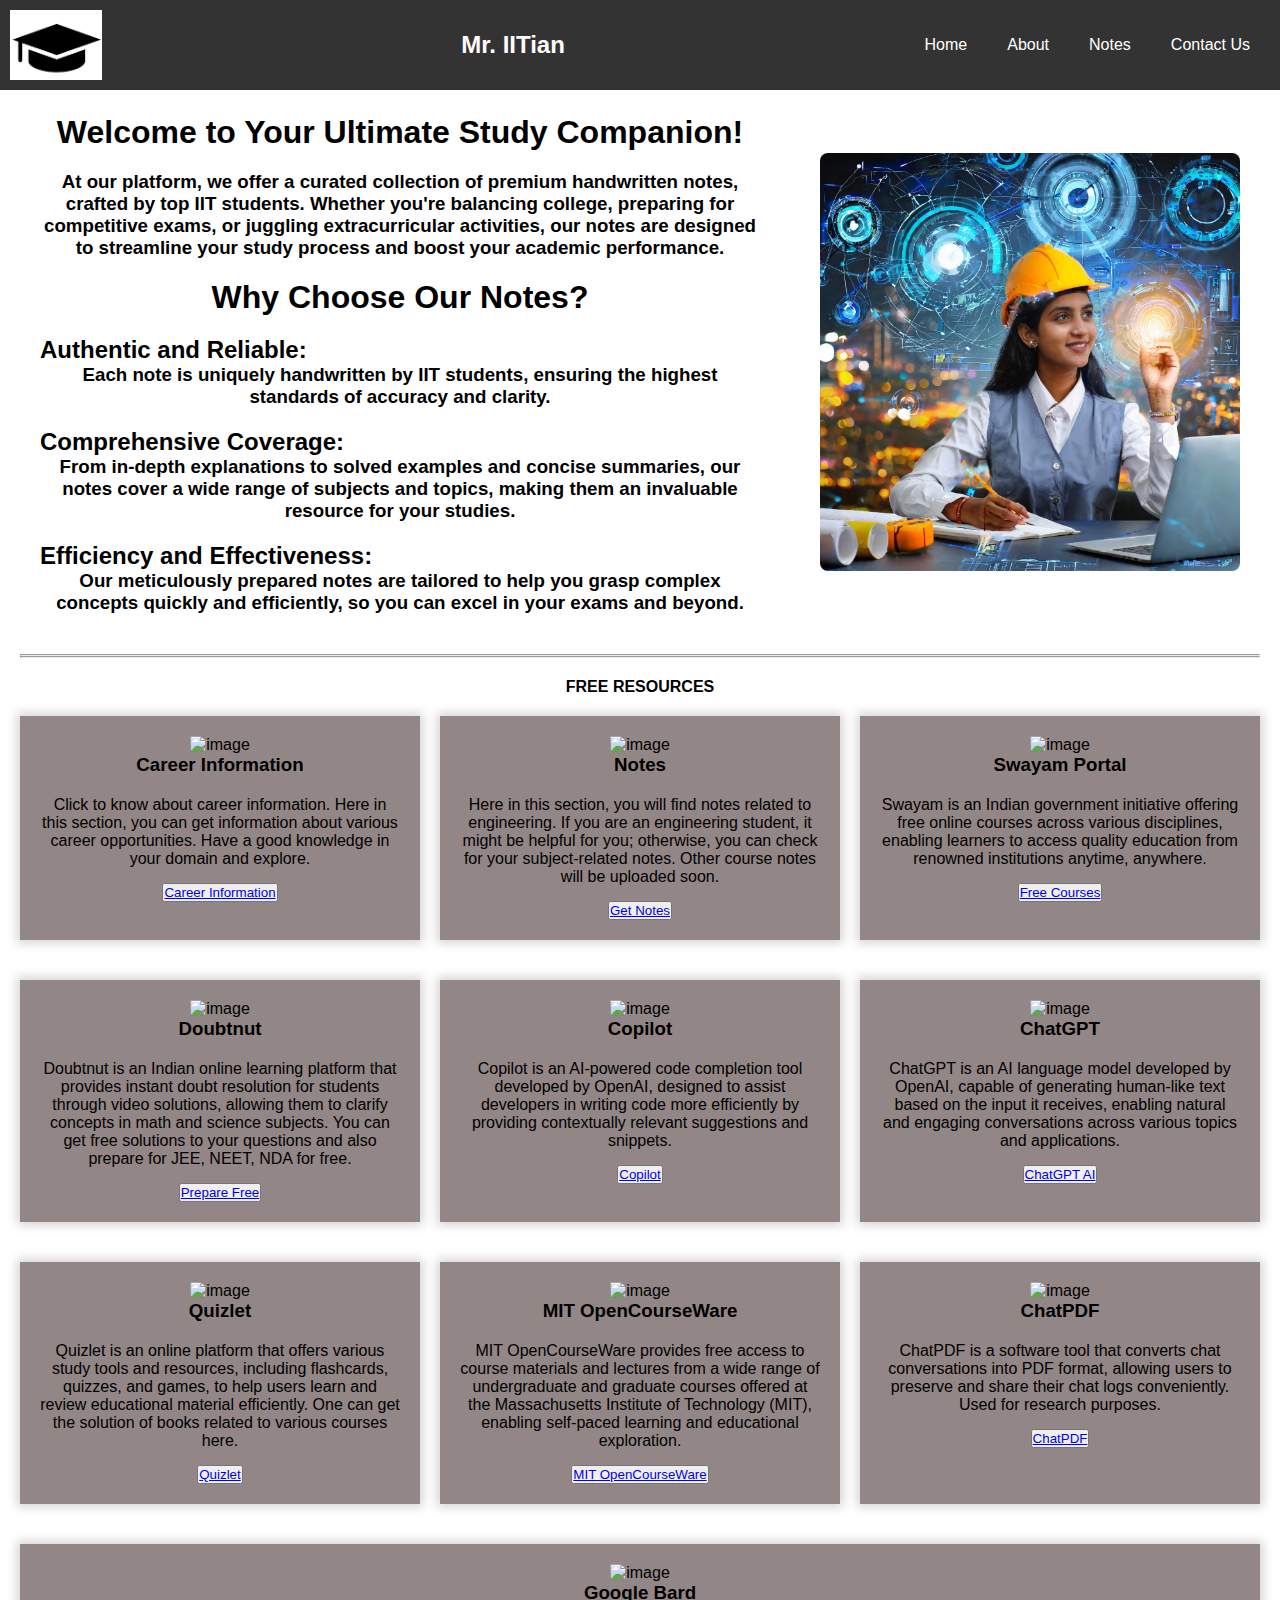
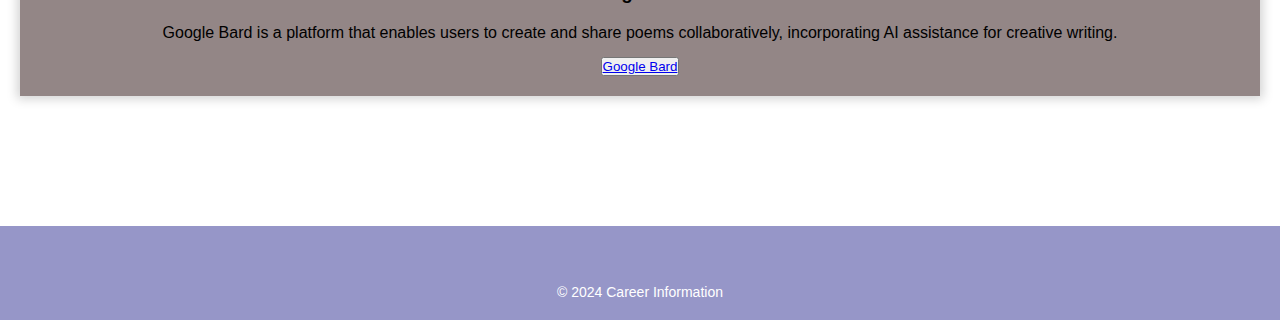
==== commit 211e6c28: ".." ====
--- a/index.html
+++ b/index.html
@@ -15,7 +15,7 @@
     <label class="name">Mr. IITian </label>
     <ul>
         <li><a class="active" href="index.html">Home</a></li>
-        <li><a target="_blank" href="https://portfolio-nakulgprbs-projects.vercel.app/">About</a></li>
+        <li><a target="_blank" href="#">About</a></li>
         <li class="dropdown">
             <a href="javascript:void(0)" class="dropbtn">Notes</a>
             <div class="dropdown-content">
--- a/style.css
+++ b/style.css
@@ -193,8 +193,8 @@
   color: #fff; /* White text color */
   padding: 20px; /* Padding for spacing */
   text-align: center; /* Center align text */
-  position: fixed; /* For positioning child elements */
-  margin-top: 40%;
+  position: relative; /* For positioning child elements */
+
   width: 100%;
 }
 
@@ -218,17 +218,20 @@
   font-size: 14px; /* Font size for copyright text */
 }
 
+
 @media (max-width: 767px) {
+  /* Responsive navigation */
   nav ul {
     flex-direction: column;
-    background-color: rgb(37, 29, 131);
+    background-color: #252f83;
     position: fixed;
     top: 80px;
     left: -100%;
     width: 100%;
-    transition: 0.5s;
+    transition: left 0.5s ease;
     height: 100vh;
     justify-content: center;
+    align-items: center;
   }
 
   nav ul li {
@@ -245,6 +248,19 @@
     left: 0;
   }
 
+  /* Responsive about section */
+  .about-content {
+    flex-direction: column;
+    align-items: center;
+    text-align: center;
+  }
+
+  .text-content, .image-content {
+    max-width: 100%;
+    flex: none;
+  }
+
+  /* Responsive resource container */
   .container {
     flex-direction: column;
     align-items: center;
@@ -253,4 +269,10 @@
   .resources {
     width: 90%;
   }
-}
+
+  /* Footer */
+  footer {
+    position: relative;
+    margin-top: 20px;
+  }
+}
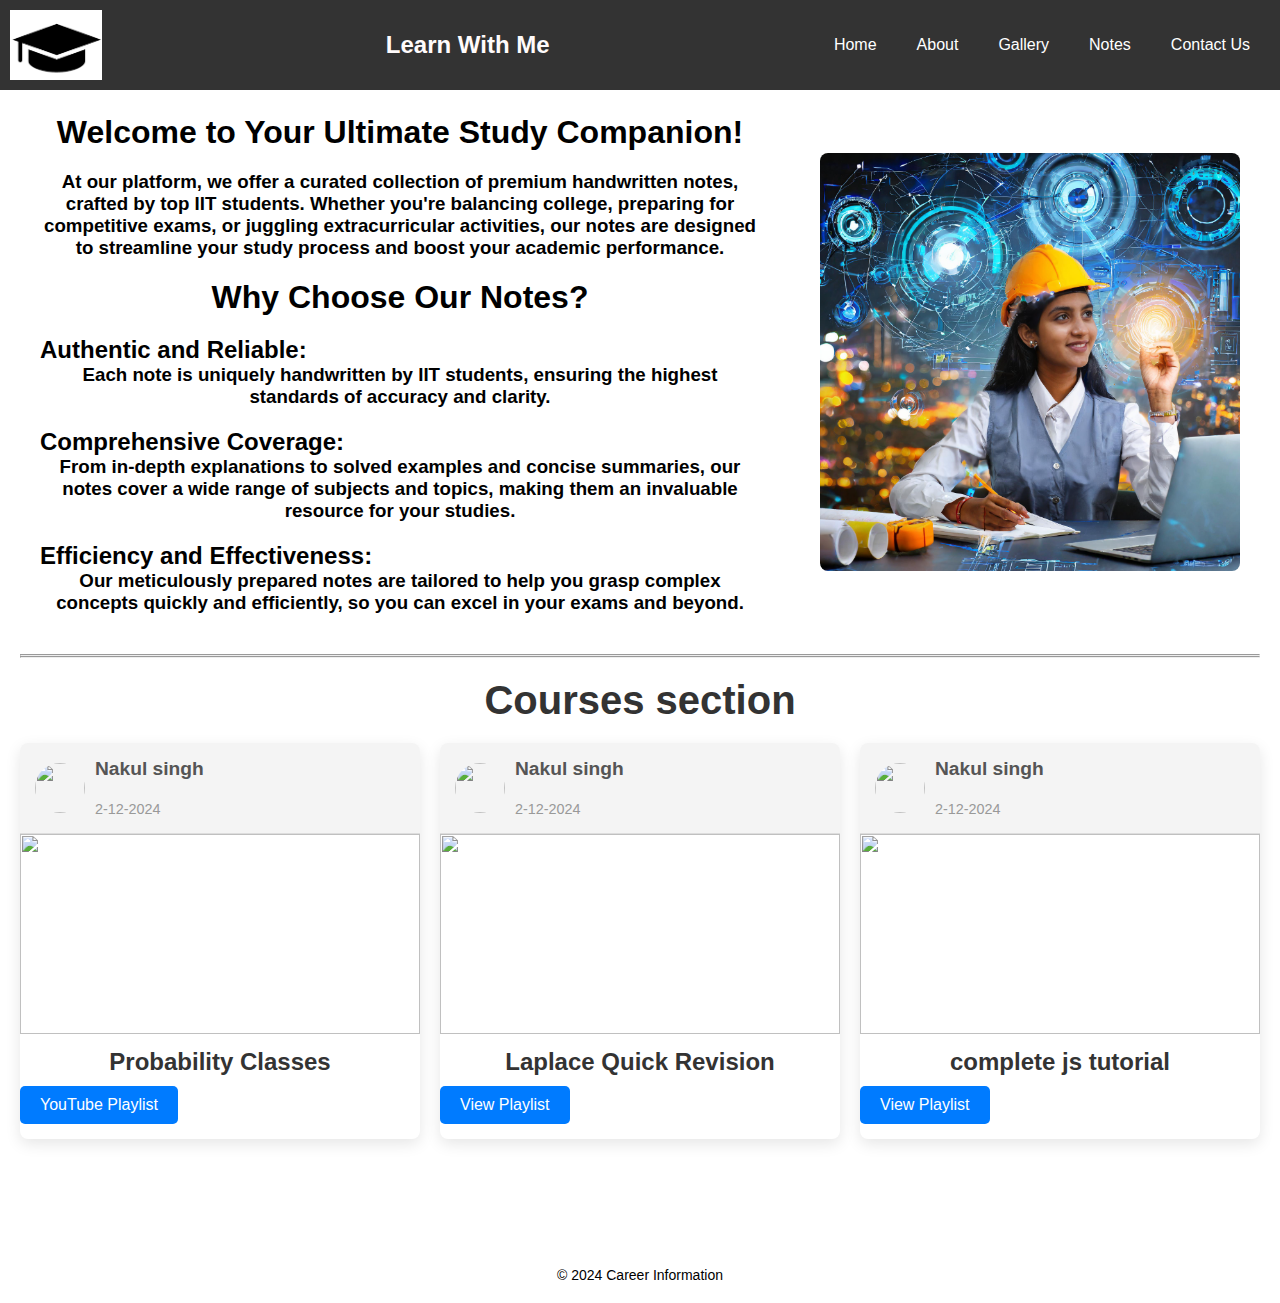
==== commit 2f33aaec: "major change" ====
--- a/index.html
+++ b/index.html
@@ -12,10 +12,11 @@
     <img src="logo.png" alt="logo" height="70px">
     <input type="checkbox" id="check" name="" value=" ">
     <label for="check" id="checkbtn"> <i class="fa fa-bars"></i></label>
-    <label class="name">Mr. IITian </label>
+    <label class="name">Learn With Me </label>
     <ul>
         <li><a class="active" href="index.html">Home</a></li>
-        <li><a target="_blank" href="#">About</a></li>
+        <li><a target="_blank" href="About_us.html">About</a></li>
+        <li><a target="_blank" href="card.html">Gallery</a></li>
         <li class="dropdown">
             <a href="javascript:void(0)" class="dropbtn">Notes</a>
             <div class="dropdown-content">
@@ -23,7 +24,7 @@
                 <div class="dropdown-submenu">
                     <a href="#">Engineering Notes</a>
                     <div class="dropdown-subcontent">
-                        <a href="new.html">All Notes and question paper</a>
+                        <a href="notes.html">All Notes and question paper</a>
                         <a href="#"></a>
                         <a href="#"></a>
                     </div>
@@ -68,81 +69,77 @@
   
   <hr><hr>
 
-  <h4>FREE RESOURCES</h4>
-  <div class="training-section">
-    <div class="container">
-      <div class="resources">
-        <img src="#" alt="image">
-        <h3>Career Information</h3>
-        <p>Click to know about career information. Here in this section, you can get information about various career opportunities. Have a good knowledge in your domain and explore.</p>
-        <button><a target="_blank" href="https://www.onetonline.org/">Career Information</a></button>
+
+
+
+
+
+
+
+
+
+
+
+
+
+  
+  <!---courses section start-->
+
+  <section class="courses">
+
+    <h1 class="heading">Courses section</h1>
+
+    <div class="box-container">
+      <div class="box">
+          <div class="tutor">
+            <img src="images/pic-1.jpg" alt="">
+            <div>
+              <h3>Nakul singh</h3>
+              <span>2-12-2024</span>
+            </div>
+          </div>
+          <img src="images/pic-1.jpg" class="thumb" alt="">
+          <h3 class="title">Probability Classes</h3>
+          <a href="https://www.youtube.com/playlist?list=PLhzNuX8UWBZdWFLn7H7X8KirigjiI3-xE" class="inline-btn">YouTube playlist</a>
       </div>
 
-      <div class="resources">
-        <img src="#" alt="image">
-        <h3>Notes</h3>
-        <p>Here in this section, you will find notes related to engineering. If you are an engineering student, it might be helpful for you; otherwise, you can check for your subject-related notes. Other course notes will be uploaded soon.</p>
-        <button><a target="_blank" href="new.html">Get Notes</a></button>
+      <div class="box">
+        <div class="tutor">
+          <img src="images/pic-1.jpg" alt="">
+          <div>
+            <h3>Nakul singh</h3>
+            <span>2-12-2024</span>
+          </div>
+        </div>
+        <img src="images/pic-1.jpg" class="thumb" alt="">
+        <h3 class="title">Laplace Quick Revision</h3>
+        <a href="https://www.youtube.com/playlist?list=PLhzNuX8UWBZd6CdpFfRo6-m6576qpwLPw" class="inline-btn">view playlist</a>
+    </div>
+
+    <div class="box">
+      <div class="tutor">
+        <img src="images/pic-1.jpg" alt="">
+        <div>
+          <h3>Nakul singh</h3>
+          <span>2-12-2024</span>
+        </div>
       </div>
+      <img src="images/pic-1.jpg" class="thumb" alt="">
+      <h3 class="title">complete js tutorial</h3>
+      <a href="playlist.html" class="inline-btn">view playlist</a>
+  </div>
 
-      <div class="resources">
-        <img src="#" alt="image">
-        <h3>Swayam Portal</h3>
-        <p>Swayam is an Indian government initiative offering free online courses across various disciplines, enabling learners to access quality education from renowned institutions anytime, anywhere.</p>
-        <button><a target="_blank" href="differential equations short note part 1.pdf">Free Courses</a></button>
-      </div>
+    </div>
 
-      <div class="resources">
-        <img src="#" alt="image">
-        <h3>Doubtnut</h3>
-        <p>Doubtnut is an Indian online learning platform that provides instant doubt resolution for students through video solutions, allowing them to clarify concepts in math and science subjects. You can get free solutions to your questions and also prepare for JEE, NEET, NDA for free.</p>
-        <button><a target="_blank" href="https://www.doubtnut.com/">Prepare Free</a></button>
-      </div>
 
-      <div class="resources">
-        <img src="#" alt="image">
-        <h3>Copilot</h3>
-        <p>Copilot is an AI-powered code completion tool developed by OpenAI, designed to assist developers in writing code more efficiently by providing contextually relevant suggestions and snippets.</p>
-        <button><a target="_blank" href="https://copilot.microsoft.com/">Copilot</a></button>
-      </div>
 
-      <div class="resources">
-        <img src="#" alt="image">
-        <h3>ChatGPT</h3>
-        <p>ChatGPT is an AI language model developed by OpenAI, capable of generating human-like text based on the input it receives, enabling natural and engaging conversations across various topics and applications.</p>
-        <button><a target="_blank" href="https://chat.openai.com/">ChatGPT AI</a></button>
-      </div>
 
-      <div class="resources">
-        <img src="#" alt="image">
-        <h3>Quizlet</h3>
-        <p>Quizlet is an online platform that offers various study tools and resources, including flashcards, quizzes, and games, to help users learn and review educational material efficiently. One can get the solution of books related to various courses here.</p>
-        <button><a target="_blank" href="https://quizlet.com/latest">Quizlet</a></button>
-      </div>
 
-      <div class="resources">
-        <img src="#" alt="image">
-        <h3>MIT OpenCourseWare</h3>
-        <p>MIT OpenCourseWare provides free access to course materials and lectures from a wide range of undergraduate and graduate courses offered at the Massachusetts Institute of Technology (MIT), enabling self-paced learning and educational exploration.</p>
-        <button><a target="_blank" href="https://ocw.mit.edu/">MIT OpenCourseWare</a></button>
-      </div>
 
-      <div class="resources">
-        <img src="#" alt="image">
-        <h3>ChatPDF</h3>
-        <p>ChatPDF is a software tool that converts chat conversations into PDF format, allowing users to preserve and share their chat logs conveniently. Used for research purposes.</p>
-        <button><a target="_blank" href="https://www.chatpdf.com/">ChatPDF</a></button>
-      </div>
 
-      <div class="resources">
-        <img src="#" alt="image">
-        <h3>Google Bard</h3>
-        <p>Google Bard is a platform that enables users to create and share poems collaboratively, incorporating AI assistance for creative writing.</p>
-        <button><a target="_blank" href="https://gemini.google.com/">Google Bard</a></button>
-      </div>
-    </div>
-  </div>
-</main>
+
+
+
 
 <br><br><br><br><br>
 <footer>
--- a/style.css
+++ b/style.css
@@ -186,6 +186,103 @@
   box-shadow: 0px 0px 10px 3px lightgrey;
   text-align: center;
 }
+
+
+
+
+* courses section start*
+.courses {
+  background: #f9f9f9;
+  padding: 50px 20px;
+  text-align: center;
+}
+
+.courses .heading {
+  font-size: 2.5rem;
+  color: #333;
+  margin-bottom: 20px;
+}
+
+.courses .box-container {
+  display: grid;
+  grid-template-columns: repeat(auto-fit, minmax(300px, 1fr));
+  gap: 20px;
+  margin-top: 20px;
+}
+
+.courses .box {
+  background: #fff;
+  border-radius: 8px;
+  box-shadow: 0 5px 15px rgba(0, 0, 0, 0.1);
+  overflow: hidden;
+  transition: transform 0.3s ease, box-shadow 0.3s ease;
+}
+
+.courses .box:hover {
+  transform: translateY(-10px);
+  box-shadow: 0 10px 20px rgba(0, 0, 0, 0.2);
+}
+
+.courses .box .tutor {
+  display: flex;
+  align-items: center;
+  padding: 15px;
+  background: #f4f4f4;
+  border-bottom: 1px solid #ddd;
+}
+
+.courses .box .tutor img {
+  width: 50px;
+  height: 50px;
+  border-radius: 50%;
+  margin-right: 10px;
+}
+
+.courses .box .tutor h3 {
+  font-size: 1.2rem;
+  color: #555;
+}
+
+.courses .box .tutor span {
+  font-size: 0.9rem;
+  color: #999;
+}
+
+.courses .box .thumb {
+  width: 100%;
+  height: 200px;
+  object-fit: cover;
+}
+
+.courses .box .title {
+  font-size: 1.5rem;
+  color: #333;
+  margin: 10px 0;
+}
+
+.courses .box .inline-btn {
+  display: inline-block;
+  padding: 10px 20px;
+  background: #007BFF;
+  color: #fff;
+  text-transform: capitalize;
+  font-size: 1rem;
+  border-radius: 5px;
+  margin-bottom: 15px;
+  text-decoration: none;
+  transition: background 0.3s ease;
+}
+
+.courses .box .inline-btn:hover {
+  background: #0056b3;
+}
+
+
+
+* courses section end*
+
+
+
 
 /* Footer Styling */
 footer {
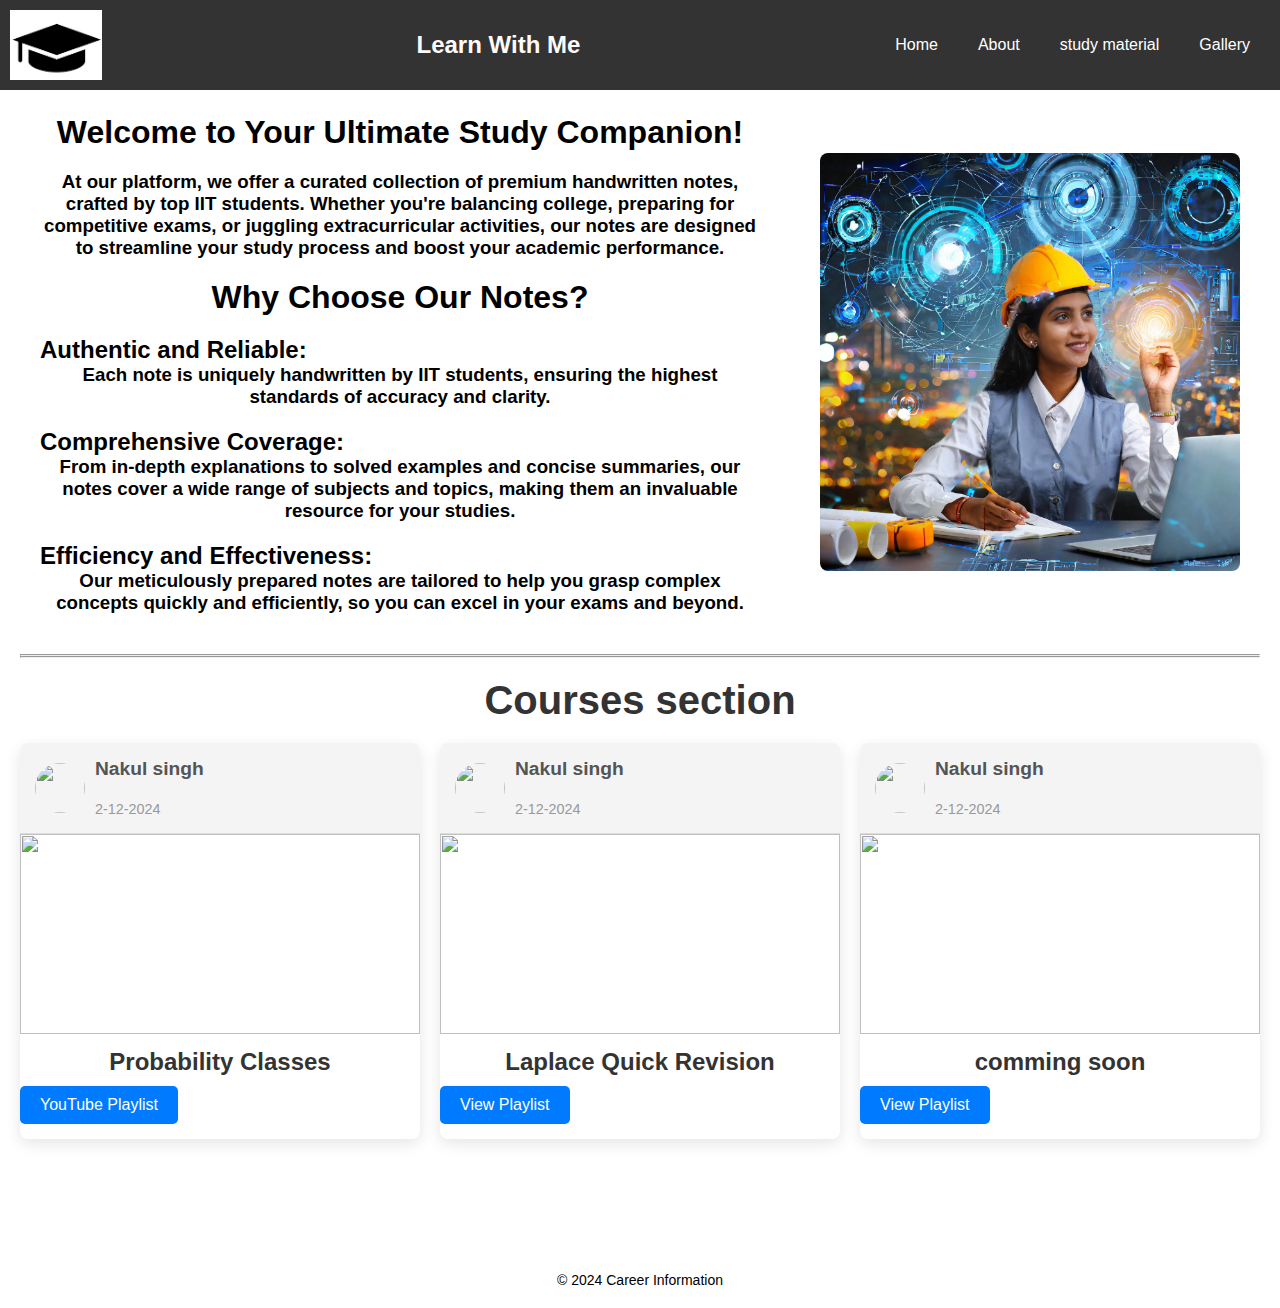
==== commit ebf5283c: "major changes 2" ====
--- a/index.html
+++ b/index.html
@@ -15,31 +15,10 @@
     <label class="name">Learn With Me </label>
     <ul>
         <li><a class="active" href="index.html">Home</a></li>
-        <li><a target="_blank" href="About_us.html">About</a></li>
-        <li><a target="_blank" href="card.html">Gallery</a></li>
-        <li class="dropdown">
-            <a href="javascript:void(0)" class="dropbtn">Notes</a>
-            <div class="dropdown-content">
-                <a href="#">NCERT Notes</a>
-                <div class="dropdown-submenu">
-                    <a href="#">Engineering Notes</a>
-                    <div class="dropdown-subcontent">
-                        <a href="notes.html">All Notes and question paper</a>
-                        <a href="#"></a>
-                        <a href="#"></a>
-                    </div>
-                </div>
-                <div class="dropdown-submenu">
-                    <a href="#">UPSC Notes</a>
-                    <div class="dropdown-subcontent">
-                        <a href="#">History (Comming soon)</a>
-                        <a href="#">Geography (comming soon)</a>
-                        <a href="#">Polity (comming Soon)</a>
-                    </div>
-                </div>
-            </div>
-        </li>
-        <li><a href="contact.html">Contact Us</a></li>
+        <li><a href="About_us.html">About</a></li>
+        <li><a href="studymaterial.html">study material</a></li>
+        <li><a href="card.html">Gallery</a></li>
+         
     </ul>
 </nav>
 <br><br><br>
@@ -125,8 +104,8 @@
         </div>
       </div>
       <img src="images/pic-1.jpg" class="thumb" alt="">
-      <h3 class="title">complete js tutorial</h3>
-      <a href="playlist.html" class="inline-btn">view playlist</a>
+      <h3 class="title">comming soon </h3>
+      <a href="#" class="inline-btn">view playlist</a>
   </div>
 
     </div>
@@ -144,14 +123,25 @@
 <br><br><br><br><br>
 <footer>
   <div class="socialIcons">
-    <a target="_blank" href="https://www.youtube.com/channel/UCD_uk82IVQMO23_xUCUI8kA"> <i class="fa-brands fa-youtube"></i></a>
-    <a target="_blank" href="https://www.linkedin.com/in/nakul-750121258/"> <i class="fa-brands fa-linkedin"></i></a>
-    <a target="_blank" href="https://www.instagram.com/nakulsinghgprbs?igsh=MTF0cnExNGRsNGc1ag=="> <i class="fa-brands fa-instagram"></i></a>
-    <a target="_blank" href="https://www.facebook.com/profile.php?id=100066892186661"> <i class="fa-brands fa-facebook"></i></a>
-    <a target="_blank" href="https://web.telegram.org/k/#-1871010980"> <i class="fa-brands fa-telegram"></i></i></a>
+    <a target="_blank" href="https://www.youtube.com/channel/UCD_uk82IVQMO23_xUCUI8kA">
+      <i class="fa-brands fa-youtube"></i>
+    </a>
+    <a target="_blank" href="https://www.linkedin.com/in/nakul-750121258/">
+      <i class="fa-brands fa-linkedin"></i>
+    </a>
+    <a target="_blank" href="https://www.instagram.com/nakulsinghgprbs?igsh=MTF0cnExNGRsNGc1ag==">
+      <i class="fa-brands fa-instagram"></i>
+    </a>
+    <a target="_blank" href="https://www.facebook.com/profile.php?id=100066892186661">
+      <i class="fa-brands fa-facebook"></i>
+    </a>
+    <a target="_blank" href="https://web.telegram.org/k/#-1871010980">
+      <i class="fa-brands fa-telegram"></i>
+    </a>
   </div>
   <p>&copy; 2024 Career Information</p>
 </footer>
+
 
 <script type="module" src="https://unpkg.com/ionicons@7.1.0/dist/ionicons/ionicons.esm.js"></script>
 <script nomodule src="https://unpkg.com/ionicons@7.1.0/dist/ionicons/ionicons.js"></script>
--- a/style.css
+++ b/style.css
@@ -281,43 +281,47 @@
 
 * courses section end*
 
-
-
-
-/* Footer Styling */
+/* Footer Container */
 footer {
-  background-color: #9696c8; /* Dark background for footer */
-  color: #fff; /* White text color */
-  padding: 20px; /* Padding for spacing */
-  text-align: center; /* Center align text */
-  position: relative; /* For positioning child elements */
-
-  width: 100%;
-}
-
+  background-color: #9696c8; /* Purple background */
+  color: #fff; /* White text */
+  padding: 20px; /* Spacing around content */
+  text-align: center; /* Center-align text and icons */
+  font-family: Arial, sans-serif; /* Add fallback font */
+}
+
+/* Social Icons Container */
 .socialIcons {
-  margin-bottom: 10px; /* Space below icons */
-}
-
+  margin-bottom: 15px; /* Space between icons and text */
+}
+
+/* Social Icon Links */
 .socialIcons a {
   color: #fff; /* White color for icons */
-  font-size: 24px; /* Size of icons */
-  margin: 0 10px; /* Space between icons */
-  text-decoration: none; /* Remove underline from links */
-}
-
+  font-size: 24px; /* Icon size */
+  margin: 0 10px; /* Horizontal spacing */
+  text-decoration: none; /* Remove underline */
+  transition: color 0.3s ease; /* Smooth hover effect */
+}
+
+/* Hover Effect for Icons */
 .socialIcons a:hover {
-  color: #ddd; /* Light color on hover */
-}
-
+  color: #f5f5f5; /* Lighter color on hover */
+}
+
+/* Copyright Text */
 footer p {
   margin: 0; /* Remove default margin */
-  font-size: 14px; /* Font size for copyright text */
+  font-size: 14px; /* Smaller text size */
 }
 
 
 @media (max-width: 767px) {
-  /* Responsive navigation */
+  /* Navigation */
+  nav {
+    position: relative; /* Adjust positioning to ensure nav is visible on small screens */
+  }
+
   nav ul {
     flex-direction: column;
     background-color: #252f83;
@@ -329,10 +333,10 @@
     height: 100vh;
     justify-content: center;
     align-items: center;
+    text-align: center;
   }
 
   nav ul li {
-    text-align: center;
     margin: 20px 0;
   }
 
@@ -345,7 +349,7 @@
     left: 0;
   }
 
-  /* Responsive about section */
+  /* About Section */
   .about-content {
     flex-direction: column;
     align-items: center;
@@ -357,14 +361,29 @@
     flex: none;
   }
 
-  /* Responsive resource container */
+  .image-content img {
+    width: 100%;
+    height: auto; /* Ensure image scales responsively */
+  }
+
+  /* Training Section */
   .container {
     flex-direction: column;
     align-items: center;
   }
 
   .resources {
-    width: 90%;
+    width: 90%; /* Make resources container more responsive */
+    margin-bottom: 15px;
+  }
+
+  /* Courses Section */
+  .courses .box-container {
+    grid-template-columns: 1fr; /* Stack boxes vertically on small screens */
+  }
+
+  .courses .box {
+    margin: 10px 0;
   }
 
   /* Footer */
@@ -372,4 +391,14 @@
     position: relative;
     margin-top: 20px;
   }
-}
+
+  .socialIcons {
+    margin-bottom: 10px;
+  }
+
+  /* Icon adjustments */
+  .socialIcons a {
+    font-size: 20px; /* Smaller icons on mobile */
+    margin: 0 8px;
+  }
+}
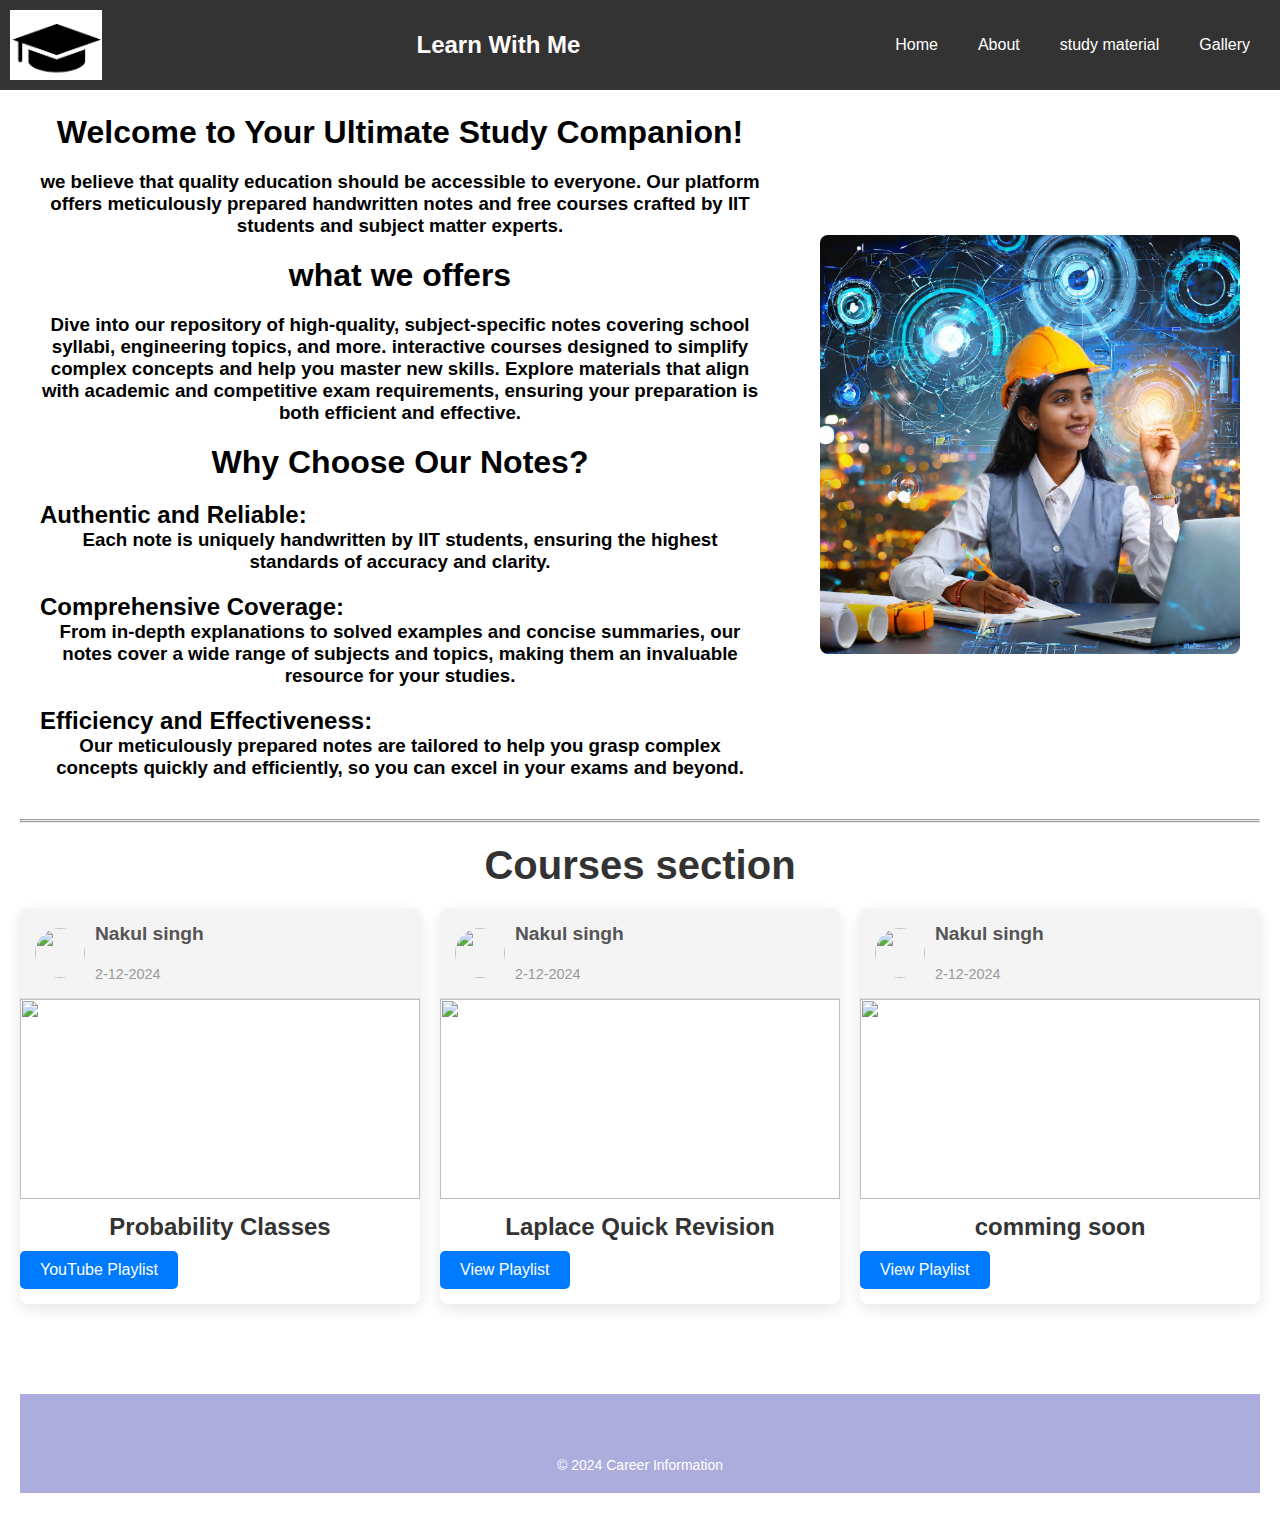
==== commit b7bf16ff: "whatsapp channel added" ====
--- a/index.html
+++ b/index.html
@@ -27,7 +27,10 @@
     <div class="about-content">
         <div class="text-content">
           <h1>Welcome to Your Ultimate Study Companion!</h1>
-            <h3>At our platform, we offer a curated collection of premium handwritten notes, crafted by top IIT students. Whether you're balancing college, preparing for competitive exams, or juggling extracurricular activities, our notes are designed to streamline your study process and boost your academic performance.</h3>
+            <h3> we believe that quality education should be accessible to everyone. Our platform offers meticulously prepared handwritten notes and free courses crafted by IIT students and subject matter experts.</h3>
+
+            <h1>what we offers</h1>
+            <h3> Dive into our repository of high-quality, subject-specific notes covering school syllabi, engineering topics, and more. interactive courses designed to simplify complex concepts and help you master new skills. Explore materials that align with academic and competitive exam requirements, ensuring your preparation is both efficient and effective.</h3>
             <div class="about-page">
               <h1>Why Choose Our Notes?</h1>
                 
@@ -129,6 +132,7 @@
     <a target="_blank" href="https://www.linkedin.com/in/nakul-750121258/">
       <i class="fa-brands fa-linkedin"></i>
     </a>
+    <a target="_blank" href="https://whatsapp.com/channel/0029VawaMkXBVJl9TwSWNq2l"><i class="fa-brands fa-whatsapp"></i></a>
     <a target="_blank" href="https://www.instagram.com/nakulsinghgprbs?igsh=MTF0cnExNGRsNGc1ag==">
       <i class="fa-brands fa-instagram"></i>
     </a>
--- a/style.css
+++ b/style.css
@@ -279,11 +279,10 @@
 
 
 
-* courses section end*
 
 /* Footer Container */
 footer {
-  background-color: #9696c8; /* Purple background */
+  background-color: #adaddd; /* Purple background */
   color: #fff; /* White text */
   padding: 20px; /* Spacing around content */
   text-align: center; /* Center-align text and icons */
